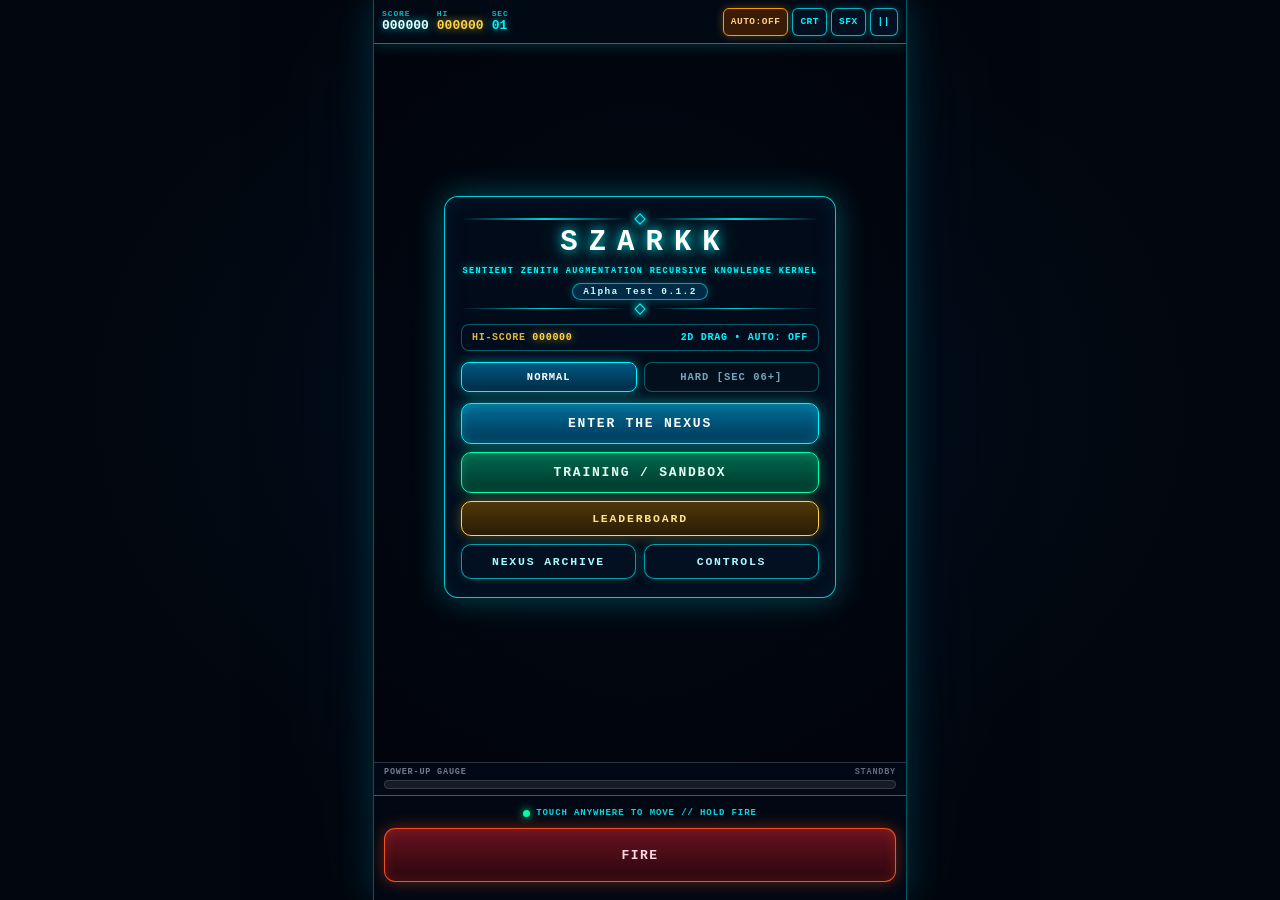
==== index.html @ 548691aa "Initial copy of SZARKK main @244cc5281622aae13297cd87d2f00313f4f49910 for testing" ====
<!DOCTYPE html>
<html lang="en">
<head>
  <meta charset="UTF-8">
  <meta name="viewport" content="width=device-width, initial-scale=1.0, maximum-scale=1.0, user-scalable=no, viewport-fit=cover">
  <title>SZARKK — Alpha Test 0.1.2</title>
  <link rel="stylesheet" href="css/style.css?v=0.1.2i">
  <script type="importmap">
    {
      "imports": {
        "./js/audio.js": "./js/audio.js?v=0.1.2i",
        "./js/config.js": "./js/config.js?v=0.1.2i",
        "./js/enemies.js": "./js/enemies.js?v=0.1.2i",
        "./js/enforcers.js": "./js/enforcers.js?v=0.1.2i",
        "./js/leaderboard.js": "./js/leaderboard.js?v=0.1.2i",
        "./js/main.js": "./js/main.js?v=0.1.2i",
        "./js/player.js": "./js/player.js?v=0.1.2i",
        "./js/powerups.js": "./js/powerups.js?v=0.1.2i",
        "./js/projectiles.js": "./js/projectiles.js?v=0.1.2i",
        "./js/renderer.js": "./js/renderer.js?v=0.1.2i",
        "./js/sandbox.js": "./js/sandbox.js?v=0.1.2i",
        "./js/special_enemies.js": "./js/special_enemies.js?v=0.1.2i",
        "./js/sprites.js": "./js/sprites.js?v=0.1.2i",
        "./js/ui.js": "./js/ui.js?v=0.1.2i",
        "./js/utils.js": "./js/utils.js?v=0.1.2i"
      }
    }
  </script>
</head>
<body>
  <div id="app-shell">
    <!-- =====================================================================
         TOP NEON HUD BAR
         ===================================================================== -->
    <header id="hud-bar" aria-label="Game Telemetry">
      <div class="hud-left">
        <div class="hud-stat">
          <span class="hud-label">SCORE</span>
          <span class="hud-value" id="hud-score">000000</span>
        </div>
        <div class="hud-stat">
          <span class="hud-label">HI</span>
          <span class="hud-value gold" id="hud-high">000000</span>
        </div>
        <div class="hud-stat">
          <span class="hud-label">SEC</span>
          <span class="hud-value sec" id="hud-sector">01</span>
        </div>
        <div id="hud-lives" aria-label="Lives Remaining"></div>
      </div>

      <div class="hud-right">
        <button type="button" id="btn-auto" class="hud-pill auto-off" title="Toggle Auto-Fire (F)">AUTO:OFF</button>
        <button type="button" id="btn-crt" class="hud-pill" title="Toggle CRT Scanlines">CRT</button>
        <button type="button" id="btn-sfx" class="hud-pill" title="Toggle Sound (M)">SFX</button>
        <button type="button" id="btn-pause" class="hud-pill" title="Pause Game (P)">||</button>
      </div>
    </header>

    <!-- =====================================================================
         MAIN 3D NEXUS PLAYFIELD STAGE + OVERLAYS
         ===================================================================== -->
    <main id="stage-container">
      <canvas id="game-canvas" aria-label="SZARKK Playfield"></canvas>
      <div id="crt-overlay"></div>

      <!-- LIVE NON-BLOCKING DEBUFF COUNTDOWN BARS -->
      <div id="status-bar" aria-live="polite">
        <div id="pill-slow" class="status-pill slow hidden">
          <div class="status-row">
            <span>STASIS SLOW</span>
            <span id="pill-slow-time">4.0s</span>
          </div>
          <div class="status-track"><div id="pill-slow-fill" class="status-fill"></div></div>
        </div>
        <div id="pill-dmg" class="status-pill dmg hidden">
          <div class="status-row">
            <span>DMG -20%</span>
            <span id="pill-dmg-time">4.0s</span>
          </div>
          <div class="status-track"><div id="pill-dmg-fill" class="status-fill"></div></div>
        </div>
        <div id="pill-field" class="status-pill slow hidden">
          <div class="status-row">
            <span id="pill-field-label">CYAN FIELD</span>
            <span id="pill-field-time">4.0s</span>
          </div>
          <div class="status-track"><div id="pill-field-fill" class="status-fill"></div></div>
        </div>
        <div id="pill-shock" class="status-pill shock hidden">
          <div class="status-row">
            <span id="pill-shock-label">FIRE JAMMED</span>
            <span id="pill-shock-time">2.0s</span>
          </div>
          <div class="status-track"><div id="pill-shock-fill" class="status-fill"></div></div>
        </div>
      </div>

      <!-- SANDBOX ARENA QUICK STRIP, BOTTOM DEPLOY BAR & COLLAPSIBLE CONTROL DRAWER -->
      <div id="sandbox-strip" class="sandbox-strip hidden" aria-label="Sandbox Quick Controls">
        <button type="button" id="sbx-btn-exit" class="sbx-pill is-exit" title="Exit Training Arena to Main Menu">EXIT</button>
        <div class="sbx-strip-group">
          <button type="button" id="sbx-btn-tools" class="sbx-pill sbx-tools-btn">TOOLS &#9660;</button>
          <button type="button" id="sbx-btn-ai" class="sbx-pill is-attack" title="Toggle Enemies Idle vs Attack">AI:ATK</button>
          <button type="button" id="sbx-btn-anim" class="sbx-pill" title="Pause / Resume Enemy Idle Animation">ANIM:ON</button>
          <button type="button" id="sbx-btn-dual" class="sbx-pill" title="Toggle Dual-Fighter">DUAL:OFF</button>
          <button type="button" id="sbx-btn-clear" class="sbx-pill is-clear" title="Clear Arena">CLEAR</button>
        </div>
      </div>

      <div id="sandbox-pwr-corner" class="sandbox-pwr-corner hidden" aria-label="Quick Power-Up &amp; Ruler Controls">
        <div id="sbx-pwr-tray" class="sbx-pwr-tray hidden">
          <button type="button" id="sbx-pwr-all" class="sbx-pwr-item is-all">ALL 5</button>
          <div id="sbx-pwr-tray-list" class="sbx-pwr-tray-list"></div>
        </div>
        <button type="button" id="sbx-btn-pwr-tray" class="sbx-corner-btn is-tray" title="Expand Power-Up Selector">PWR &#9650;</button>
        <button type="button" id="sbx-btn-ruler" class="sbx-corner-btn is-ruler" title="Toggle Ship Chain Lightning Ruler">RULER</button>
        <button type="button" id="sbx-btn-quick-clear-pwr" class="sbx-corner-btn is-clr" title="Clear Active Power-Ups">CLR PWR</button>
      </div>

      <div id="sandbox-deploy-bar" class="sandbox-deploy-bar hidden" aria-label="Deploy &amp; Drag Controls">
        <span id="sbx-deploy-entity-tag" class="sbx-deploy-tag">DRONE</span>
        <div class="sbx-deploy-btns">
          <button type="button" id="sbx-mode-deploy" class="sbx-dep-btn is-deploy selected">DEPLOY</button>
          <button type="button" id="sbx-mode-drag" class="sbx-dep-btn is-drag">DRAG</button>
          <button type="button" id="sbx-mode-stop" class="sbx-dep-btn is-stop">STOP</button>
        </div>
      </div>

      <section id="sandbox-drawer" class="sandbox-drawer hidden" aria-label="Sandbox Arena Controls">
        <div class="sbx-drawer-shell">
          <div class="sbx-drawer-head">
            <div class="archive-title-wrap">
              <span class="archive-kicker">// INFINITE LIVES &bull; LIVE TESTING //</span>
              <h2 class="archive-heading sbx-heading">SANDBOX ARENA</h2>
            </div>
            <button type="button" id="sbx-btn-close-drawer" class="archive-back-btn">&#9664; BACK</button>
          </div>

          <div class="sbx-scroll">
            <!-- 1. FORMATION BUILDER -->
            <div class="sbx-section">
              <div class="sbx-sec-title">FORMATION &amp; RHYTHM BUILDER</div>
              <div class="sbx-form-grid">
                <label class="sbx-field">
                  <span>FORMATION</span>
                  <select id="sbx-sel-formation" class="sbx-select"></select>
                </label>
                <label class="sbx-field">
                  <span>ENTRY PATH</span>
                  <select id="sbx-sel-entry" class="sbx-select"></select>
                </label>
                <label class="sbx-field">
                  <span>SWAY RHYTHM</span>
                  <select id="sbx-sel-sway" class="sbx-select"></select>
                </label>
                <label class="sbx-field">
                  <span>FLEET TIER</span>
                  <select id="sbx-sel-tier" class="sbx-select"></select>
                </label>
              </div>
              <div class="btn-pair">
                <button type="button" id="sbx-btn-spawn-entry" class="sbx-action-btn primary">SPAWN W/ ENTRY</button>
                <button type="button" id="sbx-btn-set-instant" class="sbx-action-btn emerald">SET INSTANT</button>
              </div>
            </div>

            <!-- 2. TOUCH / CLICK DEPLOY ENEMIES -->
            <div class="sbx-section">
              <div class="sbx-sec-head">
                <span class="sbx-sec-title">TOUCH / CLICK DEPLOY ENEMIES</span>
                <span class="sbx-sec-hint">PICK &rarr; TAP ARENA</span>
              </div>
              <div id="sbx-enemy-grid" class="sbx-chip-grid"></div>
            </div>

            <!-- 3. CAPSULES (TOUCH DEPLOY OR FLOAT IN) -->
            <div class="sbx-section">
              <div class="sbx-sec-head">
                <span class="sbx-sec-title">POWER-UP CAPSULES</span>
                <div class="sbx-mini-seg">
                  <button type="button" id="sbx-cap-mode-touch" class="sbx-seg-btn selected">TAP DEPLOY</button>
                  <button type="button" id="sbx-cap-mode-float" class="sbx-seg-btn">FLOAT IN</button>
                </div>
              </div>
              <div id="sbx-capsule-grid" class="sbx-chip-grid caps-grid"></div>
            </div>

            <!-- 4. ARENA DISPLAY, AI & AUREX LOADOUT -->
            <div class="sbx-section">
              <div class="sbx-sec-head">
                <span class="sbx-sec-title">ARENA TOOLS &amp; AUREX LOADOUT</span>
                <span class="sbx-inf-pill">&infin; INFINITE LIVES</span>
              </div>
              <div class="btn-pair">
                <button type="button" id="sbx-drawer-ai" class="sbx-action-btn danger">ENEMIES: ATTACK</button>
                <button type="button" id="sbx-drawer-anim" class="sbx-action-btn secondary">IDLE ANIM: ON</button>
              </div>
              <div class="btn-pair">
                <button type="button" id="sbx-btn-toggle-bg" class="sbx-action-btn primary">ENDFRAME BG: ON</button>
                <button type="button" id="sbx-btn-toggle-grid" class="sbx-action-btn secondary">MEASURE GRID: OFF</button>
              </div>
              <div class="btn-pair">
                <button type="button" id="sbx-drawer-dual" class="sbx-action-btn secondary">DUAL FIGHTER: OFF</button>
                <button type="button" id="sbx-btn-start-drag" class="sbx-action-btn secondary">DRAG ENTITIES</button>
              </div>
              <div class="btn-pair">
                <button type="button" id="sbx-btn-hard-mode" class="sbx-action-btn secondary">HARD MODE: OFF</button>
                <button type="button" id="sbx-btn-clear-pwr" class="sbx-action-btn secondary">CLEAR POWER-UPS</button>
              </div>
            </div>

            <!-- 5. FIELD BUFFS / DEBUFFS (EXTENSIBLE SECTION) -->
            <div class="sbx-section sbx-field-box">
              <div class="sbx-sec-head">
                <span class="sbx-sec-title">FIELD BUFFS / DEBUFFS</span>
                <div class="sbx-mini-seg">
                  <button type="button" id="sbx-field-mode-inf" class="sbx-seg-btn selected">INDEFINITE</button>
                  <button type="button" id="sbx-field-mode-timed" class="sbx-seg-btn">TIMED (4s)</button>
                </div>
              </div>
              <div id="sbx-field-grid" class="sbx-chip-grid"></div>
            </div>

            <!-- 6. TRAINING ROUNDS -->
            <div class="sbx-section sbx-training-box">
              <div class="sbx-sec-head">
                <span class="sbx-sec-title">TRAINING ROUNDS (REAL SECTOR SIM)</span>
                <div class="sbx-mini-seg">
                  <button type="button" id="sbx-train-normal" class="sbx-seg-btn selected">NORMAL</button>
                  <button type="button" id="sbx-train-hard" class="sbx-seg-btn hard-opt">HARD</button>
                </div>
              </div>
              <div class="sbx-train-row">
                <select id="sbx-sel-train-sec" class="sbx-select"></select>
                <button type="button" id="sbx-btn-start-training" class="sbx-action-btn gold">START TRAINING ROUND</button>
              </div>
              <button type="button" id="sbx-btn-stop-training" class="sbx-action-btn danger hidden">STOP TRAINING ROUND</button>
            </div>
          </div>
        </div>
      </section>

      <!-- ===================================================================
           DE-CLUTTERED MAIN MENU OVERLAY
           =================================================================== -->
      <section id="overlay-start" class="overlay">
        <div class="nexus-card">
          <div class="title-lockup">
            <div class="wire-accent">
              <span class="wire-line"></span>
              <span class="wire-diamond"></span>
              <span class="wire-line"></span>
            </div>
            <h1 class="nexus-title szarkk-title">SZARKK</h1>
            <div class="nexus-subtitle szarkk-acronym">SENTIENT ZENITH AUGMENTATION RECURSIVE KNOWLEDGE KERNEL</div>
            <div class="version-badge" id="menu-version">Alpha Test 0.1.2</div>
            <div class="wire-accent">
              <span class="wire-line"></span>
              <span class="wire-diamond"></span>
              <span class="wire-line"></span>
            </div>
          </div>

          <div class="menu-meta-row">
            <div class="hi-badge">HI-SCORE <span id="start-high-val">000000</span></div>
            <div class="ctrl-chip" id="menu-ctrl-chip">2D DRAG &bull; AUTO: OFF</div>
          </div>

          <div class="mode-toggle-row" role="radiogroup" aria-label="Difficulty Mode">
            <button type="button" id="btn-mode-normal" class="mode-btn selected">NORMAL</button>
            <button type="button" id="btn-mode-hard" class="mode-btn hard-opt">HARD [SEC 06+]</button>
          </div>

          <div class="menu-actions">
            <button type="button" id="btn-start" class="nexus-cta">ENTER THE NEXUS</button>
            <button type="button" id="btn-open-sandbox" class="nexus-cta emerald-btn">TRAINING / SANDBOX</button>
            <button type="button" id="btn-open-leaderboard" class="nexus-cta gold-btn">LEADERBOARD</button>
            <div class="btn-pair">
              <button type="button" id="btn-open-archive" class="nexus-cta secondary">NEXUS ARCHIVE</button>
              <button type="button" id="btn-open-controls" class="nexus-cta secondary">CONTROLS</button>
            </div>
          </div>
        </div>
      </section>

      <!-- ===================================================================
           CONTROLS & DISPLAY MODAL (ACCESSIBLE FROM MENU & PAUSE)
           =================================================================== -->
      <section id="overlay-controls" class="overlay modal-top hidden">
        <div class="nexus-card">
          <div class="nexus-subtitle" style="letter-spacing:2px;">// INPUT MATRIX //</div>
          <h2 class="nexus-title" style="font-size:21px; letter-spacing:2px;">CONTROLS &amp; DISPLAY</h2>

          <div class="ctrl-box">
            <div class="ctrl-box-top">
              <span class="ctrl-box-label">WEAPON FIRE MODE</span>
              <button type="button" id="btn-ctrl-auto" class="auto-toggle-btn off">AUTO-FIRE: OFF</button>
            </div>
            <div id="ctrl-modal-hint" class="ctrl-hint-line">Conserve power-ups freely when Auto-Fire is OFF, or toggle ON for continuous fire.</div>
          </div>

          <div class="btn-pair">
            <button type="button" id="btn-ctrl-crt" class="nexus-cta secondary">CRT: ON</button>
            <button type="button" id="btn-ctrl-sfx" class="nexus-cta secondary">SFX: ON</button>
          </div>

          <div class="guide-list">
            <div><strong>2D DODGE ZONE:</strong> Move freely anywhere across the bottom 2/5ths of the arena to weave through enemy fire.</div>
            <div><strong>TOUCH CONTROLS:</strong> Touch and drag <strong>anywhere below the dotted line</strong> (no need to touch the ship) while holding/tapping <strong>FIRE</strong> with your other thumb.</div>
            <div><strong>DESKTOP KEYS:</strong> <strong>WASD</strong> or <strong>Arrow Keys</strong> Move (2D) &bull; <strong>Space / Z / Click</strong> Fire &bull; <strong>F</strong> Auto-Fire &bull; <strong>P / Esc</strong> Pause &bull; <strong>M</strong> Mute.</div>
          </div>

          <button type="button" id="btn-ctrl-back" class="nexus-cta">&#9664; BACK</button>
        </div>
      </section>

      <!-- ===================================================================
           NEXUS ARCHIVE (SHIP, ENEMY & POWER-UP GLOSSARY MODAL)
           =================================================================== -->
      <section id="overlay-archive" class="overlay modal-top hidden">
        <div class="archive-shell">
          <div class="archive-header">
            <div class="archive-title-wrap">
              <span class="archive-kicker">// TACTICAL DATABASE //</span>
              <h2 class="archive-heading">NEXUS ARCHIVE</h2>
            </div>
            <button type="button" id="btn-archive-back" class="archive-back-btn">&#9664; BACK</button>
          </div>
          <div id="archive-scroll" class="archive-scroll"></div>
        </div>
      </section>

      <!-- ===================================================================
           ARCADE LEADERBOARD MODAL (WITH DOUBLE-CONFIRMATION CLEAR)
           =================================================================== -->
      <section id="overlay-leaderboard" class="overlay modal-top hidden">
        <div class="archive-shell">
          <div class="archive-header">
            <div class="archive-title-wrap">
              <span class="archive-kicker">// HALL OF CHAMPIONS //</span>
              <h2 class="archive-heading lb-heading">LEADERBOARD</h2>
            </div>
            <button type="button" id="btn-lb-back" class="archive-back-btn">&#9664; BACK</button>
          </div>

          <div class="lb-tabs" role="tablist" aria-label="Leaderboard Mode">
            <button type="button" id="btn-lb-tab-normal" class="lb-tab-btn selected">NORMAL</button>
            <button type="button" id="btn-lb-tab-hard" class="lb-tab-btn hard-tab">HARD [SEC 06+]</button>
          </div>

          <div class="lb-table-head">
            <span>RANK</span>
            <span>CALLSIGN</span>
            <span class="lb-right">SCORE</span>
            <span class="lb-right">SEC</span>
            <span class="lb-right">ACC</span>
          </div>
          <div id="leaderboard-list" class="lb-scroll"></div>

          <!-- 2-Step Double Confirmation Clear UI -->
          <div id="lb-clear-wrap" class="lb-clear-wrap">
            <div id="lb-clear-step0">
              <button type="button" id="btn-lb-clear-init" class="nexus-cta danger lb-clear-btn">CLEAR LEADERBOARD</button>
            </div>

            <div id="lb-clear-step1" class="lb-confirm-box hidden">
              <div class="lb-confirm-msg">STEP 1/2 — ERASE ALL SAVED LEADERBOARD RECORDS?</div>
              <div class="btn-pair">
                <button type="button" id="btn-lb-clear-cancel1" class="nexus-cta secondary">CANCEL</button>
                <button type="button" id="btn-lb-clear-step1" class="nexus-cta amber">YES, CONTINUE</button>
              </div>
            </div>

            <div id="lb-clear-step2" class="lb-confirm-box final hidden">
              <div class="lb-confirm-msg">STEP 2/2 — FINAL CONFIRMATION: PERMANENTLY WIPE ALL SCORES &amp; HI-SCORE?</div>
              <div class="btn-pair">
                <button type="button" id="btn-lb-clear-cancel2" class="nexus-cta secondary">CANCEL</button>
                <button type="button" id="btn-lb-clear-confirm" class="nexus-cta danger">WIPE ALL RECORDS</button>
              </div>
            </div>
          </div>
        </div>
      </section>

      <!-- ===================================================================
           PAUSE MENU OVERLAY
           =================================================================== -->
      <section id="overlay-pause" class="overlay hidden">
        <div class="nexus-card">
          <div class="nexus-subtitle">// NEXUS SUSPENDED //</div>
          <h2 class="nexus-title" style="font-size:23px;">SYSTEM PAUSED</h2>
          <div class="version-badge" id="pause-version">Alpha Test 0.1.2</div>

          <button type="button" id="btn-resume" class="nexus-cta">RESUME</button>

          <div class="btn-pair">
            <button type="button" id="btn-pause-archive" class="nexus-cta secondary">NEXUS ARCHIVE</button>
            <button type="button" id="btn-pause-controls" class="nexus-cta secondary">CONTROLS</button>
          </div>

          <button type="button" id="btn-pause-leaderboard" class="nexus-cta gold-btn">LEADERBOARD</button>

          <div class="btn-pair">
            <button type="button" id="btn-restart" class="nexus-cta amber">RESTART</button>
            <button type="button" id="btn-pause-menu" class="nexus-cta danger">MAIN MENU</button>
          </div>
        </div>
      </section>

      <!-- ===================================================================
           GAME OVER / ARCADE LEADERBOARD SAVE OVERLAY
           =================================================================== -->
      <section id="overlay-gameover" class="overlay hidden">
        <div class="nexus-card">
          <div class="nexus-subtitle" style="color:#ff6e88;">// NEXUS NODE DELETED //</div>
          <h2 class="nexus-title" style="font-size:23px;">GAME OVER</h2>
          <div id="go-mode-badge" class="go-mode-badge hidden">HARD MODE // SEC 06+</div>
          <div id="go-record-badge" class="record-banner hidden">NEW SYSTEM HIGH SCORE</div>

          <div class="report-grid">
            <div class="report-cell">
              <span class="report-label">FINAL SCORE</span>
              <span class="report-val" id="go-score">000000</span>
            </div>
            <div class="report-cell">
              <span class="report-label">HIGH SCORE</span>
              <span class="report-val gold" id="go-high">000000</span>
            </div>
            <div class="report-cell">
              <span class="report-label">SECTOR REACHED</span>
              <span class="report-val" id="go-sector">01</span>
            </div>
            <div class="report-cell">
              <span class="report-label">ACCURACY</span>
              <span class="report-val" id="go-acc">0.0%</span>
            </div>
            <div class="report-cell">
              <span class="report-label">SHOTS FIRED</span>
              <span class="report-val" id="go-shots">0</span>
            </div>
            <div class="report-cell">
              <span class="report-label">DIRECT HITS</span>
              <span class="report-val" id="go-hits">0</span>
            </div>
            <div class="report-cell wide">
              <span class="report-label">DUAL-FIGHTER RESCUES</span>
              <span class="report-val emerald" id="go-rescues">0</span>
            </div>
          </div>

          <!-- Arcade Score Save Box -->
          <div id="go-save-panel" class="go-save-panel">
            <label class="go-save-label" for="go-callsign-input">RECORD CALLSIGN TO LEADERBOARD</label>
            <div class="go-save-row">
              <input type="text" id="go-callsign-input" class="arcade-input" maxlength="8" autocomplete="off" spellcheck="false" placeholder="CALLSIGN" aria-label="Arcade Callsign">
              <button type="button" id="btn-save-score" class="nexus-cta gold-btn go-save-btn">SAVE</button>
            </div>
          </div>
          <div id="go-save-status" class="go-save-status hidden"></div>

          <button type="button" id="btn-replay" class="nexus-cta">PLAY AGAIN</button>
          <div class="btn-pair">
            <button type="button" id="btn-go-leaderboard" class="nexus-cta gold-btn">LEADERBOARD</button>
            <button type="button" id="btn-go-menu" class="nexus-cta secondary">MAIN MENU</button>
          </div>
        </div>
      </section>
    </main>

    <!-- =====================================================================
         RESERVED BOTTOM HORIZONTAL POWER-UP ENERGY GAUGE (AUTO-DIVIDES WHEN STACKED)
         ===================================================================== -->
    <section id="powerup-gauge-bar" class="pwr-empty" aria-label="Power-Up Energy Gauge" aria-live="polite">
      <div class="pwr-slot pwr-empty">
        <div class="pwr-gauge-meta">
          <span class="pwr-gauge-name">POWER-UP GAUGE</span>
          <span class="pwr-gauge-val">STANDBY</span>
        </div>
        <div class="pwr-gauge-track">
          <div class="pwr-gauge-fill" style="width:0%"></div>
          <div class="pwr-gauge-ticks" aria-hidden="true"></div>
        </div>
      </div>
    </section>

    <!-- =====================================================================
         BOTTOM ARCADE FIRE DOCK (MOBILE) / COMPACT KEYBAR (DESKTOP)
         ===================================================================== -->
    <nav id="touch-dock" aria-label="Arcade Controls">
      <div id="desktop-bar" class="desktop-bar hidden">
        <div class="desktop-keys">
          <span><strong>WASD / ARROWS</strong> 2D MOVE</span>
          <span class="dk-sep">&bull;</span>
          <span><strong>SPACE / Z / CLICK</strong> FIRE</span>
          <span class="dk-sep">&bull;</span>
          <span><strong>F</strong> AUTO</span>
          <span class="dk-sep">&bull;</span>
          <span><strong>P</strong> PAUSE</span>
        </div>
        <button type="button" id="btn-show-touch" class="dock-mini-btn" title="Show Touch Fire Dock">TOUCH UI</button>
      </div>

      <div class="dock-inner">
        <div class="dock-status-bar">
          <div class="dock-status">
            <span id="dock-dot" class="status-dot"></span>
            <span id="dock-status-text">TOUCH ANYWHERE TO MOVE // HOLD FIRE</span>
          </div>
          <button type="button" id="btn-hide-touch" class="dock-mini-btn hidden" title="Switch to Compact Desktop Keybar">PC MODE</button>
        </div>

        <button type="button" id="touch-fire" class="arcade-btn fire-btn solo-fire-btn" aria-label="Hold to Fire">
          <span>FIRE</span>
        </button>
      </div>
    </nav>
  </div>

  <script type="module" src="js/main.js?v=0.1.2i"></script>
</body>
</html>
---- css/style.css ----
/* =========================================================================
   SZARKK — SELF-CONTAINED NEXUS NEON ARCADE STYLESHEET
   Zero external CDN dependencies. Explicit neon styling on every control.
   ========================================================================= */
:root {
  --bg-void: #02060d;
  --bg-panel: rgba(4, 16, 28, 0.9);
  --cyan: #00f6ff;
  --blue: #2277ff;
  --emerald: #00ffaa;
  --amber: #ff9900;
  --gold: #ffd447;
  --v1-orange: #ff5a1f;
  --null-red: #ff1e42;
  --purple: #c44dff;
  --white-core: #ecffff;
  --font-arcade: 'Orbitron', 'Courier New', ui-monospace, 'Consolas', 'Menlo', monospace;
}

*, *::before, *::after {
  box-sizing: border-box;
  margin: 0;
  padding: 0;
  -webkit-tap-highlight-color: transparent;
  user-select: none;
  -webkit-user-select: none;
  -webkit-touch-callout: none;
}

html, body {
  width: 100vw;
  height: 100%;
  height: 100dvh;
  max-height: 100vh;
  overflow: hidden;
  background-color: var(--bg-void);
  color: var(--white-core);
  font-family: var(--font-arcade);
  overscroll-behavior: none;
  touch-action: none;
}

body {
  display: flex;
  align-items: center;
  justify-content: center;
  background:
    radial-gradient(ellipse at 50% 45%, rgba(0, 48, 86, 0.24) 0%, rgba(2, 6, 13, 0.96) 68%),
    var(--bg-void);
}

/* MANDATORY EXPLICIT BUTTON RESET — ZERO WHITE/GREY DEFAULT BROWSER CHROME */
button {
  -webkit-appearance: none;
  appearance: none;
  background: rgba(4, 16, 28, 0.92);
  color: #00f6ff;
  border: 1.5px solid #00f6ff;
  border-radius: 8px;
  font-family: inherit;
  font-weight: 700;
  letter-spacing: 0.9px;
  box-shadow: 0 0 10px rgba(0, 246, 255, 0.34);
  cursor: pointer;
  outline: none;
  display: inline-flex;
  align-items: center;
  justify-content: center;
  text-transform: uppercase;
  transition: background 0.1s ease, border-color 0.1s ease, box-shadow 0.1s ease, transform 0.06s ease, color 0.1s ease;
}

button:active {
  transform: scale(0.96);
}

.hidden {
  display: none !important;
}

/* =========================================================================
   FULL-VIEWPORT ARCADE SHELL
   ========================================================================= */
#app-shell {
  width: 100%;
  height: 100%;
  height: 100dvh;
  max-height: 100vh;
  display: flex;
  flex-direction: column;
  background: var(--bg-void);
  position: relative;
  overflow: hidden;
  touch-action: none;
}

@media (min-width: 560px) {
  #app-shell {
    width: min(100vw, clamp(390px, calc((100dvh - 188px) * 0.75), 840px));
    border-left: 1.5px solid rgba(0, 246, 255, 0.34);
    border-right: 1.5px solid rgba(0, 246, 255, 0.34);
    box-shadow:
      0 0 36px rgba(0, 246, 255, 0.16),
      0 0 90px rgba(0, 12, 30, 0.9);
  }

  body.desktop-mode #app-shell {
    width: min(100vw, clamp(420px, calc((100dvh - 114px) * 0.75), 880px));
  }
}

/* =========================================================================
   TOP HUD BAR — COMPACT SINGLE ROW (FITS 360px PHONES CLEANLY)
   ========================================================================= */
#hud-bar {
  flex: 0 0 auto;
  width: 100%;
  display: flex;
  align-items: center;
  justify-content: space-between;
  gap: 6px;
  padding: max(6px, env(safe-area-inset-top)) 8px 6px 8px;
  background: rgba(2, 10, 22, 0.95);
  border-bottom: 1.5px solid rgba(0, 246, 255, 0.5);
  box-shadow: 0 2px 14px rgba(0, 246, 255, 0.18);
  z-index: 30;
  min-height: 44px;
}

.hud-left {
  display: flex;
  align-items: center;
  gap: 8px;
  min-width: 0;
  flex: 1 1 auto;
}

.hud-stat {
  display: flex;
  flex-direction: column;
  line-height: 1.05;
  min-width: 0;
}

.hud-label {
  font-size: 8px;
  letter-spacing: 0.9px;
  color: rgba(0, 246, 255, 0.74);
  font-weight: 700;
}

.hud-value {
  font-size: 13px;
  font-weight: 700;
  color: var(--white-core);
  text-shadow: 0 0 8px rgba(0, 246, 255, 0.75);
  white-space: nowrap;
}

.hud-value.gold {
  color: var(--gold);
  text-shadow: 0 0 8px rgba(255, 212, 71, 0.68);
}

.hud-value.sec {
  color: var(--cyan);
}

.hud-value.sec.is-hard {
  color: var(--null-red);
  text-shadow: 0 0 10px rgba(255, 30, 66, 0.85);
}

#hud-lives {
  display: flex;
  align-items: center;
  gap: 3px;
  padding-left: 2px;
  flex-shrink: 0;
}

.life-ship-svg {
  width: 12px;
  height: 14px;
  filter: drop-shadow(0 0 4px rgba(255, 255, 255, 0.85));
}

.hud-right {
  display: flex;
  align-items: center;
  gap: 4px;
  flex-shrink: 0;
}

.hud-pill {
  padding: 5px 7px;
  min-height: 28px;
  font-size: 9.5px;
  border-radius: 6px;
  letter-spacing: 0.5px;
  white-space: nowrap;
  background: rgba(4, 18, 36, 0.94);
  color: var(--cyan);
  border-color: rgba(0, 246, 255, 0.72);
  box-shadow: 0 0 7px rgba(0, 246, 255, 0.25);
}

.hud-pill.ctrl-pill {
  background: rgba(0, 56, 88, 0.9);
  color: #e6ffff;
  border-color: #00f6ff;
  box-shadow: 0 0 10px rgba(0, 246, 255, 0.42);
}

.hud-pill.auto-on {
  background: rgba(0, 74, 58, 0.94);
  color: #b4ffe8;
  border-color: #00ffaa;
  box-shadow: 0 0 10px rgba(0, 255, 170, 0.48);
}

.hud-pill.auto-off {
  background: rgba(62, 28, 6, 0.94);
  color: #ffd088;
  border-color: #ff9900;
  box-shadow: 0 0 8px rgba(255, 153, 0, 0.35);
}

.hud-pill.is-off {
  background: rgba(12, 18, 28, 0.9);
  color: rgba(130, 185, 200, 0.62);
  border-color: rgba(0, 246, 255, 0.28);
  box-shadow: none;
}

/* =========================================================================
   PLAYFIELD STAGE — GUARANTEED FULL FLEX CANVAS CONTAINER
   ========================================================================= */
#stage-container {
  flex: 1 1 auto;
  min-height: 0;
  width: 100%;
  position: relative;
  display: flex;
  align-items: center;
  justify-content: center;
  overflow: hidden;
  background: var(--bg-void);
  touch-action: none;
}

#game-canvas {
  display: block;
  max-width: 100%;
  max-height: 100%;
  touch-action: none;
  cursor: default;
}

/* Optional Toggleable CRT Scanline + Vignette Filter */
#crt-overlay {
  position: absolute;
  inset: 0;
  pointer-events: none;
  z-index: 6;
  background:
    repeating-linear-gradient(
      0deg,
      rgba(0, 0, 0, 0.22) 0px,
      rgba(0, 0, 0, 0.22) 1px,
      transparent 1px,
      transparent 3px
    ),
    radial-gradient(ellipse at center, transparent 58%, rgba(0, 4, 14, 0.56) 100%);
  opacity: 0.7;
  transition: opacity 0.2s ease;
}

#crt-overlay.crt-off {
  opacity: 0;
}

/* Live Non-Blocking Status Strip (Active Power-Ups & Debuffs) */
#status-bar {
  position: absolute;
  top: 8px;
  left: 8px;
  right: 8px;
  z-index: 9;
  display: flex;
  align-items: center;
  justify-content: center;
  gap: 7px;
  pointer-events: none;
  flex-wrap: wrap;
}

.status-pill {
  display: flex;
  flex-direction: column;
  gap: 3px;
  min-width: 132px;
  padding: 5px 9px;
  border-radius: 7px;
  background: rgba(2, 10, 22, 0.92);
  font-size: 9.5px;
  font-weight: 700;
  letter-spacing: 0.8px;
  pointer-events: none;
}

.status-pill.slow {
  border: 1.5px solid var(--cyan);
  color: #c8ffff;
  box-shadow: 0 0 12px rgba(0, 246, 255, 0.5);
}

.status-pill.dmg {
  border: 1.5px solid var(--null-red);
  color: #ffb8c4;
  box-shadow: 0 0 12px rgba(255, 30, 66, 0.55);
}

.status-pill.shock {
  border: 1.5px solid #ffe640;
  color: #fff6c0;
  box-shadow: 0 0 12px rgba(255, 230, 64, 0.55);
}

.status-pill.pwr-cyan {
  border: 1.5px solid #00f6ff;
  background: rgba(0, 32, 52, 0.94);
  color: #e6ffff;
  box-shadow: 0 0 14px rgba(0, 246, 255, 0.65);
}

.status-pill.pwr-red {
  border: 1.5px solid #ff2442;
  background: rgba(44, 6, 16, 0.94);
  color: #ffd6de;
  box-shadow: 0 0 14px rgba(255, 36, 66, 0.65);
}

.status-pill.pwr-purple {
  border: 1.5px solid #c44dff;
  background: rgba(34, 8, 56, 0.94);
  color: #f0d4ff;
  box-shadow: 0 0 14px rgba(196, 77, 255, 0.7);
}

.status-row {
  display: flex;
  align-items: center;
  justify-content: space-between;
  gap: 8px;
}

.status-track {
  width: 100%;
  height: 4px;
  border-radius: 4px;
  background: rgba(255, 255, 255, 0.14);
  overflow: hidden;
}

.status-fill {
  height: 100%;
  width: 100%;
  border-radius: 4px;
}

.status-pill.slow .status-fill,
.status-pill.pwr-cyan .status-fill {
  background: linear-gradient(90deg, #0090ff, #00f6ff);
  box-shadow: 0 0 6px #00f6ff;
}

.status-pill.dmg .status-fill,
.status-pill.pwr-red .status-fill {
  background: linear-gradient(90deg, #ff5500, #ff1e42);
  box-shadow: 0 0 6px #ff1e42;
}

.status-pill.pwr-purple .status-fill {
  background: linear-gradient(90deg, #7e22ff, #d575ff);
  box-shadow: 0 0 6px #c44dff;
}

/* =========================================================================
   NEON GLASS OVERLAYS, MAIN MENU, CONTROLS & PAUSE CARDS
   ========================================================================= */
.overlay {
  position: absolute;
  inset: 0;
  z-index: 15;
  display: flex;
  align-items: center;
  justify-content: center;
  padding: 14px 12px 26px;
  background: radial-gradient(circle at center, rgba(2, 10, 26, 0.56), rgba(1, 4, 12, 0.86));
  overflow-y: auto;
}

.overlay.modal-top {
  z-index: 25;
}

.nexus-card {
  width: 100%;
  max-width: 392px;
  padding: 18px 16px;
  border-radius: 14px;
  background: rgba(3, 12, 26, 0.94);
  border: 1.5px solid rgba(0, 246, 255, 0.82);
  box-shadow:
    0 0 32px rgba(0, 246, 255, 0.3),
    inset 0 0 22px rgba(0, 120, 185, 0.16);
  display: flex;
  flex-direction: column;
  align-items: center;
  gap: 11px;
  text-align: center;
  backdrop-filter: blur(6px);
}

.title-lockup {
  width: 100%;
  display: flex;
  flex-direction: column;
  align-items: center;
  gap: 5px;
}

.wire-accent {
  width: 100%;
  display: flex;
  align-items: center;
  justify-content: center;
  gap: 8px;
}

.wire-line {
  flex: 1 1 auto;
  height: 1.5px;
  background: linear-gradient(90deg, transparent, rgba(0, 246, 255, 0.85), transparent);
}

.wire-diamond {
  width: 8px;
  height: 8px;
  transform: rotate(45deg);
  border: 1.5px solid var(--cyan);
  background: rgba(0, 246, 255, 0.28);
  box-shadow: 0 0 8px var(--cyan);
}

.nexus-title {
  font-size: 29px;
  font-weight: 900;
  letter-spacing: 3px;
  line-height: 1.05;
  color: #ffffff;
  text-shadow: 0 0 12px var(--cyan), 0 0 26px rgba(0, 246, 255, 0.52);
}

.nexus-subtitle {
  font-size: 12px;
  font-weight: 700;
  letter-spacing: 3px;
  color: var(--cyan);
  text-shadow: 0 0 8px rgba(0, 246, 255, 0.72);
}

.nexus-title.szarkk-title {
  letter-spacing: 11px;
  padding-left: 11px;
}

.nexus-subtitle.szarkk-acronym {
  font-size: 8.5px;
  letter-spacing: 1.35px;
  line-height: 1.45;
  max-width: 100%;
  margin-top: 2px;
}

.version-badge {
  padding: 2px 10px;
  border-radius: 99px;
  font-size: 9.5px;
  font-weight: 700;
  letter-spacing: 1.4px;
  color: #c8faff;
  background: rgba(0, 52, 82, 0.78);
  border: 1px solid rgba(0, 246, 255, 0.6);
  box-shadow: 0 0 10px rgba(0, 246, 255, 0.28);
}

.menu-meta-row {
  width: 100%;
  display: flex;
  align-items: center;
  justify-content: space-between;
  gap: 8px;
  padding: 7px 10px;
  border-radius: 8px;
  background: rgba(2, 14, 30, 0.88);
  border: 1px solid rgba(0, 246, 255, 0.34);
  font-size: 10px;
  font-weight: 700;
  letter-spacing: 0.7px;
  flex-wrap: wrap;
}

.hi-badge {
  color: rgba(255, 212, 71, 0.85);
}

.hi-badge span {
  color: var(--gold);
  text-shadow: 0 0 8px rgba(255, 212, 71, 0.65);
}

.ctrl-chip {
  color: var(--cyan);
}

.menu-actions {
  width: 100%;
  display: flex;
  flex-direction: column;
  gap: 8px;
}

.mode-toggle-row,
.lb-tabs {
  width: 100%;
  display: grid;
  grid-template-columns: 1fr 1fr;
  gap: 7px;
}

.mode-btn,
.lb-tab-btn {
  padding: 8px 10px;
  font-size: 10.5px;
  font-weight: 900;
  letter-spacing: 1px;
  border-radius: 8px;
  background: rgba(4, 16, 30, 0.9);
  color: rgba(160, 224, 245, 0.72);
  border: 1.5px solid rgba(0, 246, 255, 0.34);
  box-shadow: none;
}

.mode-btn.selected,
.lb-tab-btn.selected {
  background: linear-gradient(180deg, rgba(0, 96, 138, 0.92), rgba(0, 44, 72, 0.96));
  color: #ffffff;
  border-color: var(--cyan);
  box-shadow: 0 0 12px rgba(0, 246, 255, 0.45);
}

.mode-btn.hard-opt.selected,
.lb-tab-btn.hard-tab.selected {
  background: linear-gradient(180deg, rgba(145, 14, 38, 0.95), rgba(66, 6, 18, 0.96));
  color: #ffffff;
  border-color: var(--null-red);
  box-shadow: 0 0 14px rgba(255, 30, 66, 0.62);
}

.go-mode-badge {
  padding: 3px 12px;
  border-radius: 99px;
  font-size: 9.5px;
  font-weight: 900;
  letter-spacing: 1.4px;
  color: #ffd4dc;
  background: rgba(112, 10, 28, 0.88);
  border: 1px solid var(--null-red);
  box-shadow: 0 0 12px rgba(255, 30, 66, 0.48);
}

.nexus-cta {
  width: 100%;
  padding: 12px 14px;
  font-size: 13px;
  font-weight: 900;
  letter-spacing: 1.8px;
  border-radius: 10px;
  background: linear-gradient(180deg, rgba(0, 118, 160, 0.92), rgba(0, 58, 92, 0.95));
  color: #ffffff;
  border: 1.5px solid #00f6ff;
  box-shadow: 0 0 16px rgba(0, 246, 255, 0.48), inset 0 0 12px rgba(0, 246, 255, 0.22);
}

.nexus-cta.secondary {
  background: rgba(4, 18, 36, 0.94);
  color: #a8f8ff;
  border-color: rgba(0, 246, 255, 0.62);
  box-shadow: 0 0 10px rgba(0, 246, 255, 0.22);
  font-size: 11.5px;
  padding: 10px 12px;
}

.nexus-cta.amber {
  background: rgba(64, 30, 6, 0.92);
  color: #ffd68c;
  border-color: var(--amber);
  box-shadow: 0 0 12px rgba(255, 153, 0, 0.34);
  font-size: 11.5px;
  padding: 10px 12px;
}

.nexus-cta.danger {
  background: rgba(62, 8, 20, 0.92);
  color: #ff9eb0;
  border-color: var(--null-red);
  box-shadow: 0 0 12px rgba(255, 30, 66, 0.35);
  font-size: 11.5px;
  padding: 10px 12px;
}

.nexus-cta.gold-btn {
  background: linear-gradient(180deg, rgba(84, 58, 8, 0.94), rgba(44, 28, 4, 0.96));
  color: #ffe488;
  border-color: var(--gold);
  box-shadow: 0 0 12px rgba(255, 212, 71, 0.34);
  font-size: 11.5px;
  padding: 10px 12px;
}

/* =========================================================================
   GAME OVER ARCADE CALLSIGN SAVE PANEL
   ========================================================================= */
.go-save-panel {
  width: 100%;
  display: flex;
  flex-direction: column;
  gap: 6px;
  padding: 9px 10px;
  border-radius: 10px;
  background: rgba(24, 18, 4, 0.72);
  border: 1px solid rgba(255, 212, 71, 0.55);
  box-shadow: 0 0 12px rgba(255, 212, 71, 0.16);
}

.go-save-label {
  font-size: 8.5px;
  font-weight: 800;
  letter-spacing: 1.2px;
  color: var(--gold);
  text-align: left;
}

.go-save-row {
  width: 100%;
  display: flex;
  align-items: stretch;
  gap: 7px;
}

.arcade-input {
  flex: 1 1 auto;
  min-width: 0;
  padding: 8px 10px;
  border-radius: 8px;
  background: rgba(2, 10, 22, 0.96);
  border: 1.5px solid rgba(255, 212, 71, 0.75);
  color: #ffffff;
  font-family: inherit;
  font-size: 13px;
  font-weight: 800;
  letter-spacing: 2px;
  text-transform: uppercase;
  outline: none;
  user-select: text;
  -webkit-user-select: text;
  touch-action: manipulation;
}

.arcade-input:focus {
  border-color: #ffffff;
  box-shadow: 0 0 12px rgba(255, 212, 71, 0.65);
}

.go-save-btn {
  width: auto !important;
  flex: 0 0 auto;
  padding: 8px 14px !important;
  white-space: nowrap;
}

.go-save-status {
  width: 100%;
  padding: 7px 10px;
  border-radius: 8px;
  background: rgba(0, 52, 40, 0.78);
  border: 1px solid var(--emerald);
  color: #b4ffe8;
  font-size: 10px;
  font-weight: 800;
  letter-spacing: 1px;
  text-shadow: 0 0 8px rgba(0, 255, 170, 0.55);
}

/* =========================================================================
   ARCADE LEADERBOARD MODAL & DOUBLE-CONFIRMATION CLEAR
   ========================================================================= */
.lb-heading {
  color: var(--gold) !important;
  text-shadow: 0 0 14px rgba(255, 212, 71, 0.7) !important;
}

.lb-table-head {
  width: 100%;
  display: grid;
  grid-template-columns: 44px 1fr 78px 40px 52px;
  gap: 6px;
  padding: 6px 10px;
  font-size: 8.5px;
  font-weight: 800;
  letter-spacing: 1px;
  color: rgba(0, 246, 255, 0.78);
  border-bottom: 1px solid rgba(0, 246, 255, 0.34);
  background: rgba(2, 12, 26, 0.85);
}

.lb-right {
  text-align: right;
}

.lb-scroll {
  flex: 1 1 auto;
  min-height: 0;
  width: 100%;
  overflow-y: auto;
  display: flex;
  flex-direction: column;
  gap: 5px;
  padding: 8px 4px;
  touch-action: pan-y;
}

.lb-row {
  width: 100%;
  display: grid;
  grid-template-columns: 44px 1fr 78px 40px 52px;
  gap: 6px;
  align-items: center;
  padding: 8px 10px;
  border-radius: 8px;
  background: rgba(4, 16, 32, 0.88);
  border: 1px solid rgba(0, 246, 255, 0.24);
  font-size: 11px;
  font-weight: 700;
  letter-spacing: 0.7px;
}

.lb-row.rank-1 {
  background: rgba(54, 40, 6, 0.86);
  border-color: rgba(255, 212, 71, 0.78);
  box-shadow: 0 0 12px rgba(255, 212, 71, 0.22);
}

.lb-row.rank-2 {
  border-color: rgba(220, 245, 255, 0.62);
}

.lb-row.rank-3 {
  border-color: rgba(255, 153, 0, 0.56);
}

.lb-row.is-recent {
  outline: 1.5px solid var(--emerald);
  box-shadow: 0 0 14px rgba(0, 255, 170, 0.35);
}

.lb-rank {
  color: rgba(160, 232, 255, 0.75);
  font-weight: 900;
}

.lb-row.rank-1 .lb-rank { color: var(--gold); }
.lb-row.rank-2 .lb-rank { color: #ffffff; }
.lb-row.rank-3 .lb-rank { color: var(--amber); }

.lb-tag {
  color: #ffffff;
  font-weight: 900;
  overflow: hidden;
  text-overflow: ellipsis;
  white-space: nowrap;
}

.lb-score {
  color: var(--gold);
  font-weight: 900;
  text-align: right;
}

.lb-sec {
  color: var(--cyan);
  text-align: right;
}

.lb-acc {
  color: var(--emerald);
  text-align: right;
  font-size: 10px;
}

.lb-empty {
  padding: 26px 14px;
  text-align: center;
  font-size: 10.5px;
  line-height: 1.6;
  letter-spacing: 0.9px;
  color: rgba(170, 224, 245, 0.66);
  border: 1px dashed rgba(0, 246, 255, 0.28);
  border-radius: 10px;
}

.lb-clear-wrap {
  flex: 0 0 auto;
  width: 100%;
  padding-top: 8px;
  border-top: 1px solid rgba(0, 246, 255, 0.28);
}

.lb-clear-btn {
  padding: 9px 12px !important;
  font-size: 10.5px !important;
}

.lb-confirm-box {
  width: 100%;
  display: flex;
  flex-direction: column;
  gap: 8px;
  padding: 10px;
  border-radius: 10px;
  background: rgba(58, 16, 8, 0.92);
  border: 1.5px solid var(--amber);
  box-shadow: 0 0 14px rgba(255, 153, 0, 0.28);
}

.lb-confirm-box.final {
  background: rgba(68, 6, 18, 0.96);
  border-color: var(--null-red);
  box-shadow: 0 0 18px rgba(255, 30, 66, 0.45);
}

.lb-confirm-msg {
  font-size: 9.5px;
  font-weight: 800;
  line-height: 1.45;
  letter-spacing: 0.8px;
  color: #ffe2e8;
  text-align: center;
}

.btn-pair {
  width: 100%;
  display: grid;
  grid-template-columns: 1fr 1fr;
  gap: 8px;
}

.ctrl-box {
  width: 100%;
  padding: 10px;
  border-radius: 10px;
  background: rgba(2, 12, 26, 0.9);
  border: 1px solid rgba(0, 246, 255, 0.38);
  display: flex;
  flex-direction: column;
  gap: 8px;
}

.ctrl-box-top {
  display: flex;
  align-items: center;
  justify-content: space-between;
  gap: 8px;
}

.ctrl-box-label {
  font-size: 10px;
  color: rgba(0, 246, 255, 0.82);
  letter-spacing: 1px;
  font-weight: 700;
}

.auto-toggle-btn {
  padding: 5px 9px;
  font-size: 9.5px;
  border-radius: 6px;
}

.auto-toggle-btn.on {
  background: rgba(0, 74, 58, 0.94);
  color: #b4ffe8;
  border-color: var(--emerald);
  box-shadow: 0 0 10px rgba(0, 255, 170, 0.45);
}

.auto-toggle-btn.off {
  background: rgba(62, 28, 6, 0.94);
  color: #ffd088;
  border-color: var(--amber);
  box-shadow: 0 0 8px rgba(255, 153, 0, 0.32);
}

.seg-row {
  display: grid;
  grid-template-columns: repeat(3, 1fr);
  gap: 6px;
}

.seg-btn {
  padding: 8px 4px;
  font-size: 10px;
  border-radius: 7px;
  background: rgba(4, 16, 30, 0.92);
  color: rgba(160, 232, 255, 0.8);
  border-color: rgba(0, 246, 255, 0.38);
  box-shadow: none;
}

.seg-btn.selected {
  background: rgba(0, 92, 132, 0.94);
  color: #ffffff;
  border-color: #00f6ff;
  box-shadow: 0 0 12px rgba(0, 246, 255, 0.5);
}

.ctrl-hint-line {
  font-size: 9.5px;
  line-height: 1.35;
  color: #a8e4f5;
  text-align: left;
}

.guide-list {
  width: 100%;
  padding: 8px 10px;
  border-radius: 8px;
  background: rgba(2, 10, 22, 0.88);
  border: 1px solid rgba(0, 246, 255, 0.25);
  display: flex;
  flex-direction: column;
  gap: 5px;
  text-align: left;
  font-size: 9.5px;
  line-height: 1.38;
  color: #beeaff;
}

/* =========================================================================
   NEXUS ARCHIVE MODAL (SHIP, ENEMY & POWER-UP GLOSSARY WITH LIVE CANVASES)
   ========================================================================= */
.archive-shell {
  width: 100%;
  max-width: 444px;
  max-height: calc(100% - 8px);
  background: rgba(3, 12, 26, 0.95);
  border: 1.5px solid rgba(0, 246, 255, 0.86);
  border-radius: 14px;
  display: flex;
  flex-direction: column;
  overflow: hidden;
  box-shadow:
    0 0 32px rgba(0, 246, 255, 0.34),
    inset 0 0 24px rgba(0, 120, 185, 0.18);
  backdrop-filter: blur(6px);
}

.archive-header {
  flex: 0 0 auto;
  display: flex;
  align-items: center;
  justify-content: space-between;
  gap: 8px;
  padding: 10px 12px;
  background: rgba(2, 16, 34, 0.97);
  border-bottom: 1.5px solid rgba(0, 246, 255, 0.45);
}

.archive-title-wrap {
  display: flex;
  flex-direction: column;
  text-align: left;
}

.archive-kicker {
  font-size: 8.5px;
  color: rgba(0, 246, 255, 0.78);
  letter-spacing: 1.5px;
  font-weight: 700;
}

.archive-heading {
  font-size: 15px;
  font-weight: 900;
  letter-spacing: 1.8px;
  color: #ffffff;
  text-shadow: 0 0 10px rgba(0, 246, 255, 0.8);
}

.archive-back-btn {
  padding: 7px 11px;
  font-size: 10.5px;
  border-radius: 7px;
  letter-spacing: 1px;
  background: rgba(0, 62, 92, 0.94);
  color: #ffffff;
  border-color: #00f6ff;
  box-shadow: 0 0 10px rgba(0, 246, 255, 0.45);
  white-space: nowrap;
}

.archive-scroll {
  flex: 1 1 auto;
  min-height: 0;
  overflow-y: auto;
  -webkit-overflow-scrolling: touch;
  touch-action: pan-y;
  padding: 10px;
  display: flex;
  flex-direction: column;
  gap: 9px;
}

.archive-scroll::-webkit-scrollbar { width: 6px; }
.archive-scroll::-webkit-scrollbar-track { background: rgba(2, 10, 22, 0.6); }
.archive-scroll::-webkit-scrollbar-thumb { background: rgba(0, 246, 255, 0.45); border-radius: 99px; }

.archive-card {
  display: flex;
  flex-direction: column;
  gap: 7px;
  padding: 9px 10px;
  border-radius: 10px;
  background: rgba(4, 16, 32, 0.92);
  border: 1.5px solid rgba(0, 246, 255, 0.36);
  text-align: left;
}

.archive-card.tier-player { border-color: rgba(0, 246, 255, 0.75); background: rgba(3, 22, 40, 0.9); }
.archive-card.tier-basic { border-color: rgba(255, 212, 71, 0.5); }
.archive-card.tier-commander { border-color: rgba(255, 90, 31, 0.72); background: rgba(36, 12, 5, 0.76); }
.archive-card.tier-flux { border-color: rgba(0, 246, 255, 0.84); background: rgba(3, 24, 42, 0.88); box-shadow: inset 0 0 14px rgba(0, 246, 255, 0.14); }
.archive-card.tier-null { border-color: rgba(255, 30, 66, 0.84); background: rgba(38, 5, 15, 0.86); box-shadow: inset 0 0 14px rgba(255, 30, 66, 0.16); }
.archive-card.tier-centoid { border-color: rgba(45, 255, 122, 0.78); background: rgba(5, 32, 18, 0.86); box-shadow: inset 0 0 14px rgba(45, 255, 122, 0.14); }
.archive-card.tier-alpha { border-color: rgba(155, 74, 255, 0.82); background: rgba(18, 8, 42, 0.88); box-shadow: inset 0 0 14px rgba(255, 82, 200, 0.14); }
.archive-card.tier-pulsar { border-color: rgba(255, 230, 64, 0.82); background: rgba(36, 28, 4, 0.86); box-shadow: inset 0 0 14px rgba(255, 230, 64, 0.15); }
.archive-card.tier-pwr-yellow { border-color: rgba(255, 230, 64, 0.82); background: rgba(38, 28, 4, 0.86); box-shadow: inset 0 0 14px rgba(255, 230, 64, 0.16); }
.archive-card.tier-pwr-clone { border-color: rgba(96, 118, 255, 0.84); background: rgba(14, 12, 46, 0.88); box-shadow: inset 0 0 14px rgba(138, 61, 255, 0.18); }
.archive-card.tier-deploy { border-color: rgba(180, 110, 255, 0.62); background: rgba(16, 10, 34, 0.84); }
.archive-card.tier-pwr-cyan { border-color: rgba(0, 246, 255, 0.9); background: rgba(0, 28, 46, 0.9); box-shadow: inset 0 0 14px rgba(0, 246, 255, 0.18); }
.archive-card.tier-pwr-red { border-color: rgba(255, 30, 66, 0.9); background: rgba(42, 6, 16, 0.9); box-shadow: inset 0 0 14px rgba(255, 30, 66, 0.18); }
.archive-card.tier-pwr-purple { border-color: rgba(196, 77, 255, 0.92); background: rgba(30, 8, 52, 0.9); box-shadow: inset 0 0 14px rgba(196, 77, 255, 0.22); }

.archive-card-top {
  display: flex;
  align-items: center;
  gap: 10px;
}

.archive-preview-box {
  flex: 0 0 68px;
  height: 58px;
  border-radius: 8px;
  background: radial-gradient(circle at center, rgba(0, 42, 72, 0.55), rgba(2, 6, 14, 0.96));
  border: 1px solid rgba(0, 246, 255, 0.38);
  display: flex;
  align-items: center;
  justify-content: center;
  overflow: hidden;
}

.archive-preview-canvas {
  display: block;
  width: 68px;
  height: 58px;
}

.archive-meta {
  flex: 1 1 auto;
  min-width: 0;
  display: flex;
  flex-direction: column;
  gap: 5px;
}

.archive-name-row {
  display: flex;
  align-items: center;
  justify-content: space-between;
  gap: 6px;
  flex-wrap: wrap;
}

.archive-name {
  font-size: 12px;
  font-weight: 900;
  color: #ffffff;
  letter-spacing: 0.7px;
  text-shadow: 0 0 6px rgba(0, 246, 255, 0.45);
}

.tier-badge {
  font-size: 8.5px;
  font-weight: 900;
  padding: 2px 6px;
  border-radius: 99px;
  letter-spacing: 0.8px;
  border: 1px solid currentColor;
  white-space: nowrap;
}

.tier-badge.player { color: #00f6ff; background: rgba(0, 62, 88, 0.75); }
.tier-badge.basic { color: #ffd447; background: rgba(62, 46, 6, 0.75); }
.tier-badge.commander { color: #ff8e66; background: rgba(68, 22, 6, 0.78); }
.tier-badge.elite-cyan { color: #66fbff; background: rgba(0, 74, 102, 0.85); }
.tier-badge.elite-red { color: #ff7a92; background: rgba(78, 8, 24, 0.85); }
.tier-badge.deploy { color: #d8a6ff; background: rgba(46, 16, 78, 0.8); }

.stat-chips {
  display: flex;
  flex-wrap: wrap;
  gap: 4px;
}

.stat-chip {
  font-size: 9px;
  font-weight: 700;
  padding: 2px 6px;
  border-radius: 5px;
  background: rgba(2, 10, 22, 0.92);
  border: 1px solid rgba(0, 246, 255, 0.34);
  color: #c8f7ff;
  white-space: nowrap;
}

.stat-chip.warn { border-color: rgba(255, 30, 66, 0.64); color: #ffb0be; }
.stat-chip.gold { border-color: rgba(255, 212, 71, 0.56); color: #ffe28a; }
.stat-chip.emerald { border-color: rgba(0, 255, 170, 0.6); color: #9effdc; }

.archive-desc {
  font-size: 10.2px;
  line-height: 1.4;
  color: #c8f0ff;
}

/* Post-Game Report */
.report-grid {
  width: 100%;
  display: grid;
  grid-template-columns: 1fr 1fr;
  gap: 6px;
  text-align: left;
}

.report-cell {
  padding: 6px 9px;
  border-radius: 8px;
  background: rgba(4, 16, 32, 0.92);
  border: 1px solid rgba(0, 246, 255, 0.36);
  display: flex;
  flex-direction: column;
  gap: 2px;
}

.report-cell.wide {
  grid-column: 1 / -1;
  flex-direction: row;
  align-items: center;
  justify-content: space-between;
}

.report-label {
  font-size: 8.5px;
  color: rgba(0, 246, 255, 0.78);
  letter-spacing: 0.9px;
}

.report-val {
  font-size: 13.5px;
  font-weight: 700;
  color: #ffffff;
  text-shadow: 0 0 7px rgba(0, 246, 255, 0.65);
}

.report-val.gold { color: var(--gold); text-shadow: 0 0 8px rgba(255, 212, 71, 0.65); }
.report-val.emerald { color: var(--emerald); text-shadow: 0 0 8px rgba(0, 255, 170, 0.6); }

.record-banner {
  padding: 3px 10px;
  border-radius: 99px;
  background: rgba(74, 52, 6, 0.92);
  border: 1.5px solid var(--gold);
  color: var(--gold);
  font-size: 10px;
  font-weight: 900;
  letter-spacing: 1.8px;
  box-shadow: 0 0 12px rgba(255, 212, 71, 0.5);
}

/* =========================================================================
   BOTTOM ADAPTIVE MULTI-TOUCH CONTROL DOCK
   ========================================================================= */
#touch-dock {
  flex: 0 0 auto;
  width: 100%;
  display: flex;
  flex-direction: column;
  align-items: center;
  gap: 5px;
  padding: 7px 10px max(18px, env(safe-area-inset-bottom)) 10px;
  background: rgba(2, 9, 20, 0.97);
  border-top: 1.5px solid rgba(0, 246, 255, 0.46);
  box-shadow: 0 -2px 16px rgba(0, 246, 255, 0.16);
  z-index: 20;
  touch-action: none;
}

/* =========================================================================
   RESERVED BOTTOM HORIZONTAL POWER-UP ENERGY GAUGE (SPLITS WHEN STACKED)
   ========================================================================= */
#powerup-gauge-bar {
  flex: 0 0 auto;
  width: 100%;
  padding: 5px 10px 6px 10px;
  background: rgba(2, 10, 22, 0.96);
  border-top: 1.5px solid rgba(255, 255, 255, 0.18);
  display: flex;
  flex-direction: row;
  align-items: stretch;
  gap: 8px;
  z-index: 22;
  transition: border-color 0.18s ease, box-shadow 0.18s ease;
}

#powerup-gauge-bar.pwr-multi {
  border-top-color: rgba(255, 255, 255, 0.55);
  box-shadow: inset 0 2px 14px rgba(0, 246, 255, 0.14);
}

.pwr-slot {
  flex: 1 1 0;
  min-width: 0;
  display: flex;
  flex-direction: column;
  gap: 4px;
}

.pwr-gauge-meta {
  display: flex;
  align-items: center;
  justify-content: space-between;
  gap: 4px;
  font-size: 8.5px;
  font-weight: 800;
  letter-spacing: 0.8px;
  line-height: 1;
}

.pwr-gauge-name {
  color: rgba(210, 232, 245, 0.52);
  text-transform: uppercase;
  overflow: hidden;
  text-overflow: ellipsis;
  white-space: nowrap;
}

.pwr-gauge-val {
  color: rgba(210, 232, 245, 0.45);
  white-space: nowrap;
  flex-shrink: 0;
}

.pwr-gauge-track {
  position: relative;
  width: 100%;
  height: 9px;
  border-radius: 99px;
  background: rgba(255, 255, 255, 0.08);
  border: 1px solid rgba(255, 255, 255, 0.14);
  overflow: hidden;
}

.pwr-gauge-fill {
  height: 100%;
  width: 0%;
  border-radius: 99px;
  background: #ffffff;
  transition: width 0.06s linear;
}

.pwr-gauge-ticks {
  position: absolute;
  inset: 0;
  pointer-events: none;
  opacity: 0;
}

.pwr-slot.seg-6 .pwr-gauge-ticks {
  opacity: 1;
  background: repeating-linear-gradient(
    90deg,
    transparent 0%,
    transparent calc(16.6667% - 1px),
    rgba(2, 8, 18, 0.88) calc(16.6667% - 1px),
    rgba(2, 8, 18, 0.88) 16.6667%
  );
}

.pwr-slot.seg-10 .pwr-gauge-ticks {
  opacity: 1;
  background: repeating-linear-gradient(
    90deg,
    transparent 0%,
    transparent calc(10% - 1px),
    rgba(2, 8, 18, 0.88) calc(10% - 1px),
    rgba(2, 8, 18, 0.88) 10%
  );
}

.pwr-slot.seg-15 .pwr-gauge-ticks {
  opacity: 1;
  background: repeating-linear-gradient(
    90deg,
    transparent 0%,
    transparent calc(6.6667% - 1px),
    rgba(2, 8, 18, 0.88) calc(6.6667% - 1px),
    rgba(2, 8, 18, 0.88) 6.6667%
  );
}

.pwr-slot.seg-24 .pwr-gauge-ticks {
  opacity: 1;
  background: repeating-linear-gradient(
    90deg,
    transparent 0%,
    transparent calc(4.1667% - 1px),
    rgba(2, 8, 18, 0.88) calc(4.1667% - 1px),
    rgba(2, 8, 18, 0.88) 4.1667%
  );
}

#powerup-gauge-bar.pwr-cyan {
  border-top-color: rgba(0, 246, 255, 0.72);
  box-shadow: inset 0 2px 12px rgba(0, 246, 255, 0.16);
}
.pwr-slot.pwr-cyan .pwr-gauge-name,
.pwr-slot.pwr-cyan .pwr-gauge-val {
  color: #9efcff;
  text-shadow: 0 0 8px rgba(0, 246, 255, 0.65);
}
.pwr-slot.pwr-cyan .pwr-gauge-track {
  border-color: rgba(0, 246, 255, 0.48);
}
.pwr-slot.pwr-cyan .pwr-gauge-fill {
  background: linear-gradient(90deg, #00b8e6, #00f6ff, #d4ffff);
  box-shadow: 0 0 12px rgba(0, 246, 255, 0.85);
}

#powerup-gauge-bar.pwr-red {
  border-top-color: rgba(255, 30, 66, 0.78);
  box-shadow: inset 0 2px 12px rgba(255, 30, 66, 0.2);
}
.pwr-slot.pwr-red .pwr-gauge-name,
.pwr-slot.pwr-red .pwr-gauge-val {
  color: #ff98ab;
  text-shadow: 0 0 8px rgba(255, 30, 66, 0.72);
}
.pwr-slot.pwr-red .pwr-gauge-track {
  border-color: rgba(255, 30, 66, 0.55);
}
.pwr-slot.pwr-red .pwr-gauge-fill {
  background: linear-gradient(90deg, #c80e2e, #ff1e42, #ff99ac);
  box-shadow: 0 0 12px rgba(255, 30, 66, 0.9);
}

#powerup-gauge-bar.pwr-purple {
  border-top-color: rgba(196, 77, 255, 0.82);
  box-shadow: inset 0 2px 12px rgba(196, 77, 255, 0.22);
}
.pwr-slot.pwr-purple .pwr-gauge-name,
.pwr-slot.pwr-purple .pwr-gauge-val {
  color: #ebbdff;
  text-shadow: 0 0 8px rgba(196, 77, 255, 0.75);
}
.pwr-slot.pwr-purple .pwr-gauge-track {
  border-color: rgba(196, 77, 255, 0.58);
}
.pwr-slot.pwr-purple .pwr-gauge-fill {
  background: linear-gradient(90deg, #9824e8, #c44dff, #f2d4ff);
  box-shadow: 0 0 12px rgba(196, 77, 255, 0.92);
}

#powerup-gauge-bar.pwr-yellow {
  border-top-color: rgba(255, 230, 64, 0.85);
  box-shadow: inset 0 2px 12px rgba(255, 230, 64, 0.22);
}
.pwr-slot.pwr-yellow .pwr-gauge-name,
.pwr-slot.pwr-yellow .pwr-gauge-val {
  color: #fff39e;
  text-shadow: 0 0 8px rgba(255, 230, 64, 0.78);
}
.pwr-slot.pwr-yellow .pwr-gauge-track {
  border-color: rgba(255, 230, 64, 0.58);
}
.pwr-slot.pwr-yellow .pwr-gauge-fill {
  background: linear-gradient(90deg, #ff9e1b, #ffe640, #ffffff);
  box-shadow: 0 0 12px rgba(255, 230, 64, 0.92);
}

#powerup-gauge-bar.pwr-clone {
  border-top-color: rgba(114, 92, 255, 0.85);
  box-shadow: inset 0 2px 12px rgba(96, 78, 255, 0.24);
}
.pwr-slot.pwr-clone .pwr-gauge-name,
.pwr-slot.pwr-clone .pwr-gauge-val {
  color: #c2b8ff;
  text-shadow: 0 0 8px rgba(114, 92, 255, 0.8);
}
.pwr-slot.pwr-clone .pwr-gauge-track {
  border-color: rgba(114, 92, 255, 0.6);
}
.pwr-slot.pwr-clone .pwr-gauge-fill {
  background: linear-gradient(90deg, #2846e8, #783bff, #d4a8ff);
  box-shadow: 0 0 12px rgba(120, 59, 255, 0.92);
}

.dock-inner {
  width: 100%;
  max-width: 580px;
  display: flex;
  flex-direction: column;
  gap: 5px;
  touch-action: none;
}

body.desktop-mode #touch-dock {
  padding: 6px 10px;
}

body.desktop-mode .dock-inner {
  display: none;
}

.desktop-bar {
  width: 100%;
  display: flex;
  align-items: center;
  justify-content: space-between;
  gap: 8px;
  min-height: 22px;
}

.desktop-keys {
  display: flex;
  align-items: center;
  flex-wrap: wrap;
  gap: 5px;
  font-size: 9px;
  letter-spacing: 0.6px;
  color: rgba(160, 240, 255, 0.82);
}

.desktop-keys strong {
  color: var(--cyan);
  text-shadow: 0 0 6px rgba(0, 246, 255, 0.55);
}

.dk-sep {
  opacity: 0.45;
}

.dock-mini-btn {
  padding: 3px 8px;
  min-height: 22px;
  font-size: 8.5px;
  border-radius: 5px;
  letter-spacing: 0.6px;
  white-space: nowrap;
  flex-shrink: 0;
  background: rgba(4, 22, 40, 0.9);
  color: rgba(160, 240, 255, 0.9);
  border-color: rgba(0, 246, 255, 0.45);
  box-shadow: none;
}

.dock-mini-btn:hover {
  border-color: var(--cyan);
  color: #ffffff;
  box-shadow: 0 0 8px rgba(0, 246, 255, 0.35);
}

.dock-status-bar {
  display: flex;
  align-items: center;
  justify-content: center;
  gap: 8px;
  min-height: 20px;
  touch-action: none;
}

.dock-status {
  display: flex;
  align-items: center;
  justify-content: center;
  gap: 6px;
  font-size: 9px;
  font-weight: 700;
  letter-spacing: 0.9px;
  color: rgba(0, 246, 255, 0.88);
  pointer-events: none;
}

.status-dot {
  width: 7px;
  height: 7px;
  border-radius: 50%;
  background: var(--emerald);
  box-shadow: 0 0 8px var(--emerald);
  flex-shrink: 0;
}

.status-dot.manual {
  background: var(--amber);
  box-shadow: 0 0 8px var(--amber);
}

#lr-fire-pill {
  padding: 3px 12px;
  font-size: 9.5px;
  font-weight: 900;
  letter-spacing: 1px;
  border-radius: 99px;
  background: linear-gradient(180deg, rgba(112, 20, 34, 0.95), rgba(48, 6, 16, 0.96));
  color: #ffd8de;
  border: 1.5px solid rgba(255, 90, 31, 0.92);
  box-shadow: 0 0 10px rgba(255, 90, 31, 0.42);
  touch-action: none;
}

#lr-fire-pill.active {
  background: linear-gradient(180deg, #ff5a24, #c4102a);
  color: #ffffff;
  border-color: #ffffff;
  box-shadow: 0 0 18px rgba(255, 90, 31, 0.95);
}

.dock-btn-row {
  width: 100%;
  display: flex;
  align-items: stretch;
  gap: 9px;
  touch-action: none;
}

.arcade-btn {
  flex: 1 1 0;
  min-height: 58px;
  border-radius: 11px;
  font-size: 13px;
  font-weight: 900;
  letter-spacing: 1.4px;
  background: linear-gradient(180deg, rgba(0, 48, 78, 0.9), rgba(3, 14, 28, 0.96));
  color: #d6fcff;
  border: 1.5px solid rgba(0, 246, 255, 0.8);
  box-shadow: 0 0 12px rgba(0, 246, 255, 0.25), inset 0 0 10px rgba(0, 246, 255, 0.14);
  touch-action: none;
}

.arcade-btn.active {
  background: linear-gradient(180deg, rgba(0, 148, 192, 0.96), rgba(0, 72, 108, 0.96));
  color: #ffffff;
  border-color: #ffffff;
  box-shadow: 0 0 22px rgba(0, 246, 255, 0.85), inset 0 0 14px rgba(255, 255, 255, 0.32);
  transform: scale(0.97);
}

.arcade-btn.fire-btn {
  flex: 0.92 1 0;
  display: flex;
  flex-direction: column;
  gap: 2px;
  background: linear-gradient(180deg, rgba(110, 20, 32, 0.94), rgba(42, 6, 15, 0.97));
  color: #ffd6de;
  border: 1.8px solid rgba(255, 86, 36, 0.94);
  box-shadow: 0 0 16px rgba(255, 72, 24, 0.42), inset 0 0 12px rgba(255, 72, 24, 0.22);
}

.arcade-btn.fire-btn.active {
  background: linear-gradient(180deg, #ff622c, #c8102c);
  color: #ffffff;
  border-color: #ffffff;
  box-shadow: 0 0 26px rgba(255, 72, 24, 0.98), inset 0 0 14px rgba(255, 255, 255, 0.35);
  transform: scale(0.96);
}

.solo-fire-btn {
  width: 100%;
  flex: none !important;
  min-height: 54px;
}

.fire-sub {
  font-size: 8px;
  letter-spacing: 0.9px;
  opacity: 0.84;
  pointer-events: none;
}

#drag-row {
  width: 100%;
  display: flex;
  align-items: stretch;
  gap: 8px;
  touch-action: none;
}

#drag-pad {
  flex: 68 1 0;
  min-width: 0;
  min-height: 62px;
  border-radius: 11px;
  border: 1.5px solid rgba(0, 246, 255, 0.88);
  background:
    repeating-linear-gradient(
      90deg,
      rgba(0, 246, 255, 0.09) 0px,
      rgba(0, 246, 255, 0.09) 2px,
      transparent 2px,
      transparent 22px
    ),
    linear-gradient(180deg, rgba(0, 50, 82, 0.86), rgba(3, 14, 28, 0.96));
  box-shadow:
    0 0 16px rgba(0, 246, 255, 0.3),
    inset 0 0 14px rgba(0, 246, 255, 0.16);
  display: flex;
  flex-direction: column;
  align-items: center;
  justify-content: center;
  gap: 2px;
  position: relative;
  overflow: hidden;
  cursor: ew-resize;
  touch-action: none;
  padding: 0 6px;
}

#drag-pad.dragging {
  border-color: #ffffff;
  box-shadow:
    0 0 24px rgba(0, 246, 255, 0.85),
    inset 0 0 18px rgba(0, 246, 255, 0.38);
  background:
    repeating-linear-gradient(
      90deg,
      rgba(0, 246, 255, 0.22) 0px,
      rgba(0, 246, 255, 0.22) 2px,
      transparent 2px,
      transparent 22px
    ),
    linear-gradient(180deg, rgba(0, 92, 134, 0.92), rgba(4, 24, 44, 0.96));
}

.drag-label {
  font-size: 10.5px;
  font-weight: 900;
  letter-spacing: 1.2px;
  color: #ecffff;
  text-shadow: 0 0 8px rgba(0, 246, 255, 0.85);
  pointer-events: none;
  white-space: nowrap;
}

.drag-sub {
  font-size: 8.5px;
  color: rgba(160, 240, 255, 0.84);
  pointer-events: none;
  white-space: nowrap;
}

#drag-thumb {
  position: absolute;
  bottom: 5px;
  left: 50%;
  width: 44px;
  height: 5px;
  border-radius: 99px;
  background: #00f6ff;
  box-shadow: 0 0 10px #00f6ff;
  transform: translateX(-50%);
  pointer-events: none;
}

#drag-pad.dragging #drag-thumb {
  background: #ffffff;
  box-shadow: 0 0 14px #ffffff;
}

#drag-fire {
  flex: 32 1 0;
  min-width: 88px;
  min-height: 62px;
}

@media (max-width: 430px) {
  #hud-bar {
    padding: max(5px, env(safe-area-inset-top)) 5px 5px 5px;
    gap: 4px;
  }
  .hud-left { gap: 5px; }
  .hud-label { font-size: 7px; }
  .hud-value { font-size: 11px; }
  .life-ship-svg { width: 10px; height: 12px; }
  .hud-right { gap: 3px; }
  .hud-pill {
    padding: 4px 5px;
    min-height: 25px;
    font-size: 8.5px;
    letter-spacing: 0.3px;
  }
  .nexus-title { font-size: 26px; }
  .nexus-card { padding: 14px 13px; gap: 9px; }
  .arcade-btn { min-height: 54px; font-size: 12px; }
  .drag-label { font-size: 9.5px; letter-spacing: 0.8px; }
  .drag-sub { font-size: 7.8px; }
}

/* =========================================================================
   TRAINING / SANDBOX ARENA CONTROLS & COLLAPSIBLE DRAWER
   ========================================================================= */
.nexus-cta.emerald-btn {
  background: linear-gradient(180deg, rgba(0, 114, 84, 0.92), rgba(0, 56, 44, 0.96));
  color: #e6fff6;
  border-color: var(--emerald);
  box-shadow: 0 0 14px rgba(0, 255, 170, 0.4), inset 0 0 10px rgba(0, 255, 170, 0.2);
}

.life-inf-badge {
  font-size: 15px;
  font-weight: 900;
  line-height: 1;
  color: var(--emerald);
  text-shadow: 0 0 8px rgba(0, 255, 170, 0.85);
  margin-left: 1px;
}

body.sandbox-active #status-bar {
  top: 40px;
}

.sandbox-strip {
  position: absolute;
  top: 6px;
  left: 6px;
  right: 6px;
  z-index: 11;
  display: flex;
  align-items: center;
  justify-content: space-between;
  gap: 5px;
  pointer-events: none;
}

.sbx-strip-group {
  display: flex;
  align-items: center;
  justify-content: flex-end;
  flex-wrap: wrap;
  gap: 4px;
  pointer-events: none;
}

.sbx-pill {
  pointer-events: auto;
  padding: 4px 7px;
  min-height: 25px;
  font-size: 8.5px;
  font-weight: 900;
  letter-spacing: 0.55px;
  border-radius: 6px;
  background: rgba(3, 18, 34, 0.92);
  color: #b8f6ff;
  border: 1.3px solid rgba(0, 246, 255, 0.68);
  box-shadow: 0 0 8px rgba(0, 246, 255, 0.26);
  white-space: nowrap;
}

.sbx-pill.is-exit {
  background: rgba(74, 8, 22, 0.94);
  color: #ffc8d4;
  border-color: var(--null-red);
  box-shadow: 0 0 9px rgba(255, 30, 66, 0.42);
  flex-shrink: 0;
}

.sbx-pill.sbx-tools-btn {
  background: linear-gradient(180deg, rgba(0, 88, 122, 0.94), rgba(0, 44, 68, 0.96));
  color: #ffffff;
  border-color: var(--cyan);
}

.sbx-pill.sbx-tools-btn.is-open {
  background: linear-gradient(180deg, rgba(0, 128, 96, 0.95), rgba(0, 62, 48, 0.96));
  border-color: var(--emerald);
  box-shadow: 0 0 12px rgba(0, 255, 170, 0.55);
}

.sbx-pill.is-idle {
  background: rgba(66, 34, 4, 0.94);
  color: #ffd88e;
  border-color: var(--amber);
  box-shadow: 0 0 9px rgba(255, 153, 0, 0.42);
}

.sbx-pill.is-attack {
  background: rgba(74, 10, 24, 0.92);
  color: #ffc2ce;
  border-color: var(--null-red);
  box-shadow: 0 0 9px rgba(255, 30, 66, 0.42);
}

.sbx-pill.is-on {
  background: rgba(0, 74, 58, 0.94);
  color: #b4ffe8;
  border-color: var(--emerald);
  box-shadow: 0 0 9px rgba(0, 255, 170, 0.45);
}

.sbx-pill.is-paused {
  background: rgba(58, 22, 86, 0.94);
  color: #ebd0ff;
  border-color: var(--purple);
  box-shadow: 0 0 10px rgba(196, 77, 255, 0.5);
}

.sbx-pill.is-clear {
  background: rgba(24, 14, 34, 0.92);
  color: #d6c8ff;
  border-color: rgba(180, 130, 255, 0.6);
}

/* Bottom-Right Quick Power-Up Tray (expands upward), Standalone Ship Ruler & Clear Power-Ups Button */
.sandbox-pwr-corner {
  position: absolute;
  bottom: 8px;
  right: 8px;
  z-index: 12;
  display: flex;
  flex-direction: column;
  align-items: flex-end;
  gap: 4px;
  pointer-events: none;
}

.sbx-pwr-tray {
  pointer-events: auto;
  display: flex;
  flex-direction: column;
  gap: 4px;
  min-width: 112px;
  padding: 6px;
  border-radius: 9px;
  background: rgba(2, 12, 26, 0.95);
  border: 1.4px solid rgba(0, 246, 255, 0.8);
  box-shadow: 0 0 18px rgba(0, 246, 255, 0.32), inset 0 0 10px rgba(0, 120, 180, 0.16);
  backdrop-filter: blur(5px);
}

.sbx-pwr-tray-list {
  display: flex;
  flex-direction: column;
  gap: 4px;
}

.sbx-pwr-item {
  width: 100%;
  padding: 5px 8px;
  min-height: 24px;
  font-size: 8.6px;
  font-weight: 900;
  letter-spacing: 0.65px;
  border-radius: 6px;
  justify-content: space-between;
  gap: 6px;
  background: rgba(4, 16, 32, 0.94);
  color: #cfefff;
  border: 1.2px solid rgba(0, 246, 255, 0.48);
  box-shadow: none;
  white-space: nowrap;
}

.sbx-pwr-item.is-all {
  justify-content: center;
  background: linear-gradient(90deg, rgba(0, 118, 160, 0.9), rgba(145, 42, 210, 0.9));
  color: #ffffff;
  border-color: var(--gold);
  box-shadow: 0 0 9px rgba(255, 212, 71, 0.42);
}

.sbx-pwr-item.sbx-c-cyan { border-color: rgba(0, 246, 255, 0.65); color: #8afbff; }
.sbx-pwr-item.sbx-c-red { border-color: rgba(255, 30, 66, 0.72); color: #ff9cb0; }
.sbx-pwr-item.sbx-c-purple { border-color: rgba(196, 77, 255, 0.76); color: #eabfff; }
.sbx-pwr-item.sbx-c-yellow { border-color: rgba(255, 230, 64, 0.76); color: #fff096; }
.sbx-pwr-item.sbx-c-clone { border-color: rgba(124, 114, 255, 0.78); color: #cabfff; }

.sbx-pwr-item.is-active {
  background: rgba(0, 92, 114, 0.55);
  color: #ffffff;
  border-color: #ffffff;
  box-shadow: 0 0 10px rgba(0, 255, 170, 0.52);
}

.sbx-corner-btn {
  pointer-events: auto;
  min-width: 68px;
  padding: 5px 8px;
  min-height: 26px;
  font-size: 8.5px;
  font-weight: 900;
  letter-spacing: 0.65px;
  border-radius: 6px;
  white-space: nowrap;
}

.sbx-corner-btn.is-tray {
  background: linear-gradient(180deg, rgba(0, 92, 132, 0.94), rgba(0, 44, 72, 0.96));
  color: #ecffff;
  border: 1.3px solid var(--cyan);
  box-shadow: 0 0 9px rgba(0, 246, 255, 0.36);
}

.sbx-corner-btn.is-tray.is-open {
  background: linear-gradient(180deg, rgba(0, 128, 96, 0.95), rgba(0, 60, 46, 0.96));
  border-color: var(--emerald);
  box-shadow: 0 0 11px rgba(0, 255, 170, 0.5);
}

.sbx-corner-btn.is-ruler {
  background: rgba(46, 36, 6, 0.94);
  color: #ffe88e;
  border: 1.3px solid rgba(255, 212, 71, 0.62);
  box-shadow: none;
}

.sbx-corner-btn.is-ruler.is-on {
  background: linear-gradient(180deg, rgba(162, 118, 12, 0.96), rgba(84, 56, 4, 0.96));
  color: #ffffff;
  border-color: var(--gold);
  box-shadow: 0 0 12px rgba(255, 230, 64, 0.65);
}

.sbx-corner-btn.is-clr {
  background: rgba(68, 12, 26, 0.94);
  color: #ffd0da;
  border: 1.3px solid rgba(255, 62, 98, 0.85);
  box-shadow: 0 0 8px rgba(255, 30, 66, 0.32);
}

/* Bottom Deploy / Drag / Stop Action Bar inside Stage (sits cleanly left of bottom-right PWR stack) */
.sandbox-deploy-bar {
  position: absolute;
  bottom: 8px;
  left: 8px;
  right: 86px;
  z-index: 12;
  display: flex;
  align-items: center;
  justify-content: space-between;
  gap: 8px;
  max-width: 388px;
  margin: 0 auto 0 0;
  padding: 6px 8px;
  border-radius: 9px;
  background: rgba(2, 14, 28, 0.94);
  border: 1.5px solid rgba(255, 212, 71, 0.85);
  box-shadow: 0 0 16px rgba(255, 212, 71, 0.34), inset 0 0 10px rgba(0, 246, 255, 0.14);
  backdrop-filter: blur(5px);
}

.sbx-deploy-tag {
  font-size: 9.5px;
  font-weight: 900;
  letter-spacing: 0.9px;
  color: #fff2a8;
  text-shadow: 0 0 8px rgba(255, 212, 71, 0.65);
  white-space: nowrap;
  overflow: hidden;
  text-overflow: ellipsis;
  padding-left: 2px;
}

.sbx-deploy-btns {
  display: flex;
  align-items: center;
  gap: 5px;
  flex-shrink: 0;
}

.sbx-dep-btn {
  padding: 6px 10px;
  min-height: 28px;
  font-size: 9.5px;
  font-weight: 900;
  letter-spacing: 0.9px;
  border-radius: 6px;
  background: rgba(4, 18, 34, 0.94);
  color: #bfefff;
  border: 1.3px solid rgba(0, 246, 255, 0.55);
  box-shadow: none;
}

.sbx-dep-btn.is-deploy.selected {
  background: linear-gradient(180deg, rgba(145, 102, 8, 0.96), rgba(76, 50, 4, 0.96));
  color: #ffffff;
  border-color: var(--gold);
  box-shadow: 0 0 12px rgba(255, 212, 71, 0.65);
}

.sbx-dep-btn.is-drag.selected {
  background: linear-gradient(180deg, rgba(0, 118, 92, 0.96), rgba(0, 58, 46, 0.96));
  color: #ffffff;
  border-color: var(--emerald);
  box-shadow: 0 0 12px rgba(0, 255, 170, 0.65);
}

.sbx-dep-btn.is-stop {
  background: rgba(84, 10, 24, 0.94);
  color: #ffd0da;
  border-color: var(--null-red);
}

.sbx-dep-btn:disabled {
  opacity: 0.38;
  cursor: not-allowed;
}

.sandbox-drawer {
  position: absolute;
  inset: 38px 8px 8px 8px;
  z-index: 13;
  display: flex;
  align-items: flex-start;
  justify-content: center;
  pointer-events: none;
}

.sbx-drawer-shell {
  pointer-events: auto;
  width: 100%;
  max-width: 448px;
  max-height: 100%;
  background: rgba(2, 11, 24, 0.95);
  border: 1.5px solid rgba(0, 255, 170, 0.82);
  border-radius: 12px;
  display: flex;
  flex-direction: column;
  overflow: hidden;
  box-shadow:
    0 0 28px rgba(0, 255, 170, 0.28),
    inset 0 0 22px rgba(0, 120, 145, 0.16);
  backdrop-filter: blur(6px);
}

.sbx-drawer-head {
  flex: 0 0 auto;
  display: flex;
  align-items: center;
  justify-content: space-between;
  gap: 8px;
  padding: 9px 11px;
  background: rgba(2, 18, 32, 0.98);
  border-bottom: 1.5px solid rgba(0, 255, 170, 0.4);
}

.sbx-heading {
  color: var(--emerald) !important;
  text-shadow: 0 0 10px rgba(0, 255, 170, 0.72) !important;
}

.sbx-head-btns {
  display: flex;
  align-items: center;
  gap: 6px;
}

.sbx-mini-exit {
  padding: 6px 9px;
  font-size: 9.5px;
  font-weight: 900;
  border-radius: 7px;
  letter-spacing: 0.9px;
  background: rgba(74, 8, 22, 0.92);
  color: #ffc8d4;
  border: 1.3px solid var(--null-red);
}

.sbx-scroll {
  flex: 1 1 auto;
  min-height: 0;
  overflow-y: auto;
  -webkit-overflow-scrolling: touch;
  touch-action: pan-y;
  padding: 9px;
  display: flex;
  flex-direction: column;
  gap: 8px;
}

.sbx-scroll::-webkit-scrollbar { width: 5px; }
.sbx-scroll::-webkit-scrollbar-track { background: rgba(2, 10, 22, 0.6); }
.sbx-scroll::-webkit-scrollbar-thumb { background: rgba(0, 255, 170, 0.45); border-radius: 99px; }

.sbx-section {
  padding: 8px 9px;
  border-radius: 9px;
  background: rgba(4, 16, 32, 0.9);
  border: 1px solid rgba(0, 246, 255, 0.34);
  display: flex;
  flex-direction: column;
  gap: 7px;
}

.sbx-training-box {
  border-color: rgba(255, 212, 71, 0.56);
  background: rgba(26, 20, 4, 0.78);
}

.sbx-field-box {
  border-color: rgba(196, 77, 255, 0.56);
  background: rgba(18, 8, 34, 0.8);
}

.sbx-field-box .sbx-sec-title {
  color: #e4b4ff;
}

.sbx-field-chip {
  flex-direction: column;
  gap: 2px;
  padding: 6px 6px;
}

.sbx-field-sub {
  font-size: 7.4px;
  font-weight: 700;
  opacity: 0.82;
  letter-spacing: 0.5px;
}

.sbx-field-chip.is-active {
  background: rgba(0, 128, 155, 0.36);
  color: #ffffff;
  border-color: #ffffff;
  box-shadow: 0 0 12px rgba(0, 246, 255, 0.62);
}

.sbx-field-chip.sbx-c-red.is-active {
  background: rgba(165, 16, 46, 0.48);
  box-shadow: 0 0 12px rgba(255, 30, 66, 0.7);
}

.sbx-action-btn.hard-on {
  background: linear-gradient(180deg, rgba(152, 16, 40, 0.96), rgba(74, 8, 20, 0.96));
  color: #ffffff;
  border-color: var(--null-red);
  box-shadow: 0 0 12px rgba(255, 30, 66, 0.62);
}

.sbx-sec-head {
  display: flex;
  align-items: center;
  justify-content: space-between;
  gap: 6px;
  flex-wrap: wrap;
}

.sbx-sec-title {
  font-size: 9px;
  font-weight: 900;
  letter-spacing: 1.1px;
  color: var(--cyan);
}

.sbx-training-box .sbx-sec-title {
  color: var(--gold);
}

.sbx-sec-hint {
  font-size: 8.5px;
  font-weight: 800;
  color: rgba(160, 240, 255, 0.7);
  letter-spacing: 0.7px;
}

.sbx-inf-pill {
  font-size: 8.5px;
  font-weight: 900;
  padding: 2px 7px;
  border-radius: 99px;
  color: #b4ffe8;
  background: rgba(0, 68, 52, 0.82);
  border: 1px solid var(--emerald);
}

.sbx-form-grid {
  display: grid;
  grid-template-columns: 1fr 1fr;
  gap: 6px;
}

.sbx-field {
  display: flex;
  flex-direction: column;
  gap: 3px;
  text-align: left;
}

.sbx-field span {
  font-size: 8px;
  font-weight: 800;
  letter-spacing: 0.9px;
  color: rgba(152, 232, 255, 0.78);
}

.sbx-select {
  width: 100%;
  padding: 6px 7px;
  border-radius: 6px;
  background: rgba(2, 10, 22, 0.96);
  border: 1.3px solid rgba(0, 246, 255, 0.55);
  color: #ecffff;
  font-family: inherit;
  font-size: 9.5px;
  font-weight: 800;
  letter-spacing: 0.5px;
  outline: none;
}

.sbx-select:focus {
  border-color: var(--emerald);
  box-shadow: 0 0 8px rgba(0, 255, 170, 0.4);
}

.sbx-select option,
.sbx-select optgroup {
  background: #041224;
  color: #ecffff;
}

.sbx-action-btn {
  width: 100%;
  padding: 8px 9px;
  font-size: 9.8px;
  font-weight: 900;
  letter-spacing: 1px;
  border-radius: 7px;
  border: 1.4px solid rgba(0, 246, 255, 0.65);
  background: rgba(4, 22, 40, 0.94);
  color: #d6fbff;
}

.sbx-action-btn.primary {
  background: linear-gradient(180deg, rgba(0, 108, 150, 0.92), rgba(0, 52, 82, 0.96));
  color: #ffffff;
  border-color: var(--cyan);
}

.sbx-action-btn.emerald {
  background: linear-gradient(180deg, rgba(0, 114, 84, 0.92), rgba(0, 54, 42, 0.96));
  color: #e4fff6;
  border-color: var(--emerald);
}

.sbx-action-btn.amber {
  background: rgba(68, 36, 4, 0.94);
  color: #ffd88e;
  border-color: var(--amber);
}

.sbx-action-btn.danger {
  background: rgba(84, 10, 24, 0.94);
  color: #ffd0da;
  border-color: var(--null-red);
}

.sbx-action-btn.gold {
  background: linear-gradient(180deg, rgba(138, 100, 10, 0.94), rgba(66, 44, 4, 0.96));
  color: #fff6c8;
  border-color: var(--gold);
}

.sbx-mini-seg {
  display: inline-flex;
  gap: 4px;
}

.sbx-seg-btn {
  padding: 3px 7px;
  font-size: 8.2px;
  font-weight: 900;
  letter-spacing: 0.6px;
  border-radius: 5px;
  background: rgba(3, 14, 28, 0.92);
  color: rgba(160, 225, 245, 0.72);
  border: 1px solid rgba(0, 246, 255, 0.35);
}

.sbx-seg-btn.selected {
  background: rgba(0, 96, 136, 0.94);
  color: #ffffff;
  border-color: var(--cyan);
  box-shadow: 0 0 8px rgba(0, 246, 255, 0.42);
}

.sbx-seg-btn.hard-opt.selected {
  background: rgba(128, 12, 34, 0.95);
  border-color: var(--null-red);
  box-shadow: 0 0 9px rgba(255, 30, 66, 0.55);
}

.sbx-chip-grid {
  display: grid;
  grid-template-columns: repeat(2, 1fr);
  gap: 5px;
}

.sbx-chip-grid.caps-grid {
  grid-template-columns: repeat(3, 1fr);
}

.sbx-chip {
  padding: 6px 5px;
  font-size: 8.8px;
  font-weight: 900;
  letter-spacing: 0.55px;
  border-radius: 6px;
  background: rgba(3, 14, 28, 0.94);
  color: #d6fbff;
  border: 1.2px solid rgba(0, 246, 255, 0.45);
  white-space: nowrap;
  overflow: hidden;
  text-overflow: ellipsis;
}

.sbx-chip.sbx-c-cyan { border-color: rgba(0, 246, 255, 0.65); color: #8afbff; }
.sbx-chip.sbx-c-gold { border-color: rgba(255, 212, 71, 0.65); color: #ffe48a; }
.sbx-chip.sbx-c-amber { border-color: rgba(255, 118, 42, 0.72); color: #ffb282; }
.sbx-chip.sbx-c-green { border-color: rgba(45, 255, 122, 0.72); color: #9effc0; }
.sbx-chip.sbx-c-red { border-color: rgba(255, 30, 66, 0.72); color: #ff9cb0; }
.sbx-chip.sbx-c-pink { border-color: rgba(255, 82, 200, 0.78); color: #ffb2e8; }
.sbx-chip.sbx-c-yellow { border-color: rgba(255, 230, 64, 0.78); color: #fff096; }
.sbx-chip.sbx-c-purple { border-color: rgba(196, 77, 255, 0.78); color: #eabfff; }
.sbx-chip.sbx-c-clone { border-color: rgba(124, 114, 255, 0.8); color: #cabfff; }

.sbx-chip.selected {
  background: rgba(255, 212, 71, 0.24);
  color: #ffffff;
  border-color: #ffffff;
  box-shadow: 0 0 12px rgba(255, 212, 71, 0.65);
}

.sbx-train-row {
  display: grid;
  grid-template-columns: 0.9fr 1.3fr;
  gap: 6px;
  align-items: stretch;
}
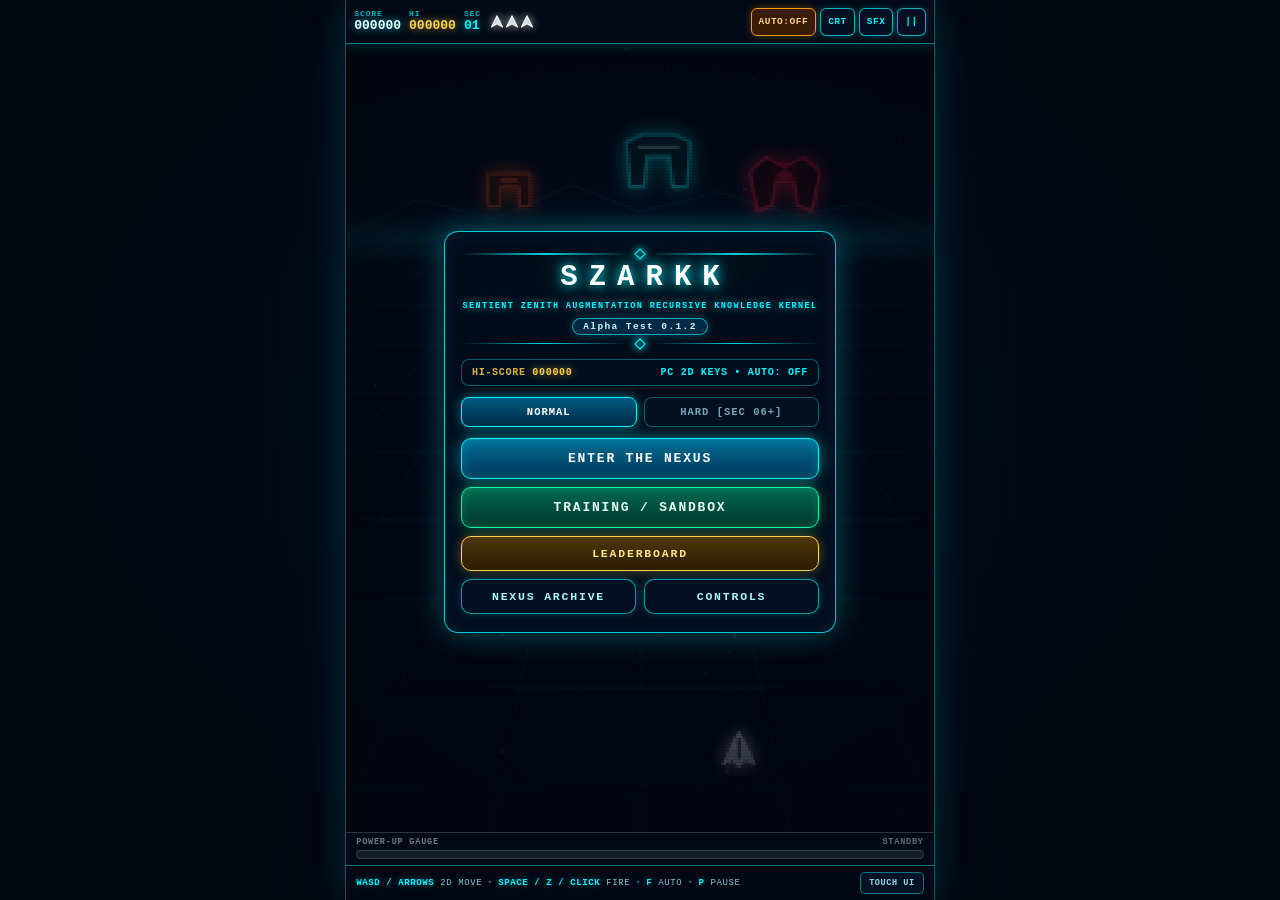
==== commit 6cbd8fc0: "Whole-game pixel render: 240x320 low-res scene upscaled 2x nearest-neighbour, crisp deferred canvas " ====
--- a/index.html
+++ b/index.html
@@ -4,25 +4,25 @@
   <meta charset="UTF-8">
   <meta name="viewport" content="width=device-width, initial-scale=1.0, maximum-scale=1.0, user-scalable=no, viewport-fit=cover">
   <title>SZARKK — Alpha Test 0.1.2</title>
-  <link rel="stylesheet" href="css/style.css?v=0.1.2i">
+  <link rel="stylesheet" href="css/style.css?v=0.1.2p">
   <script type="importmap">
     {
       "imports": {
-        "./js/audio.js": "./js/audio.js?v=0.1.2i",
-        "./js/config.js": "./js/config.js?v=0.1.2i",
-        "./js/enemies.js": "./js/enemies.js?v=0.1.2i",
-        "./js/enforcers.js": "./js/enforcers.js?v=0.1.2i",
-        "./js/leaderboard.js": "./js/leaderboard.js?v=0.1.2i",
-        "./js/main.js": "./js/main.js?v=0.1.2i",
-        "./js/player.js": "./js/player.js?v=0.1.2i",
-        "./js/powerups.js": "./js/powerups.js?v=0.1.2i",
-        "./js/projectiles.js": "./js/projectiles.js?v=0.1.2i",
-        "./js/renderer.js": "./js/renderer.js?v=0.1.2i",
-        "./js/sandbox.js": "./js/sandbox.js?v=0.1.2i",
-        "./js/special_enemies.js": "./js/special_enemies.js?v=0.1.2i",
-        "./js/sprites.js": "./js/sprites.js?v=0.1.2i",
-        "./js/ui.js": "./js/ui.js?v=0.1.2i",
-        "./js/utils.js": "./js/utils.js?v=0.1.2i"
+        "./js/audio.js": "./js/audio.js?v=0.1.2p",
+        "./js/config.js": "./js/config.js?v=0.1.2p",
+        "./js/enemies.js": "./js/enemies.js?v=0.1.2p",
+        "./js/enforcers.js": "./js/enforcers.js?v=0.1.2p",
+        "./js/leaderboard.js": "./js/leaderboard.js?v=0.1.2p",
+        "./js/main.js": "./js/main.js?v=0.1.2p",
+        "./js/player.js": "./js/player.js?v=0.1.2p",
+        "./js/powerups.js": "./js/powerups.js?v=0.1.2p",
+        "./js/projectiles.js": "./js/projectiles.js?v=0.1.2p",
+        "./js/renderer.js": "./js/renderer.js?v=0.1.2p",
+        "./js/sandbox.js": "./js/sandbox.js?v=0.1.2p",
+        "./js/special_enemies.js": "./js/special_enemies.js?v=0.1.2p",
+        "./js/sprites.js": "./js/sprites.js?v=0.1.2p",
+        "./js/ui.js": "./js/ui.js?v=0.1.2p",
+        "./js/utils.js": "./js/utils.js?v=0.1.2p"
       }
     }
   </script>
@@ -517,6 +517,6 @@
     </nav>
   </div>
 
-  <script type="module" src="js/main.js?v=0.1.2i"></script>
+  <script type="module" src="js/main.js?v=0.1.2p"></script>
 </body>
 </html>
--- a/css/style.css
+++ b/css/style.css
@@ -255,6 +255,8 @@
   max-height: 100%;
   touch-action: none;
   cursor: default;
+  image-rendering: crisp-edges;
+  image-rendering: pixelated;
 }
 
 /* Optional Toggleable CRT Scanline + Vignette Filter */
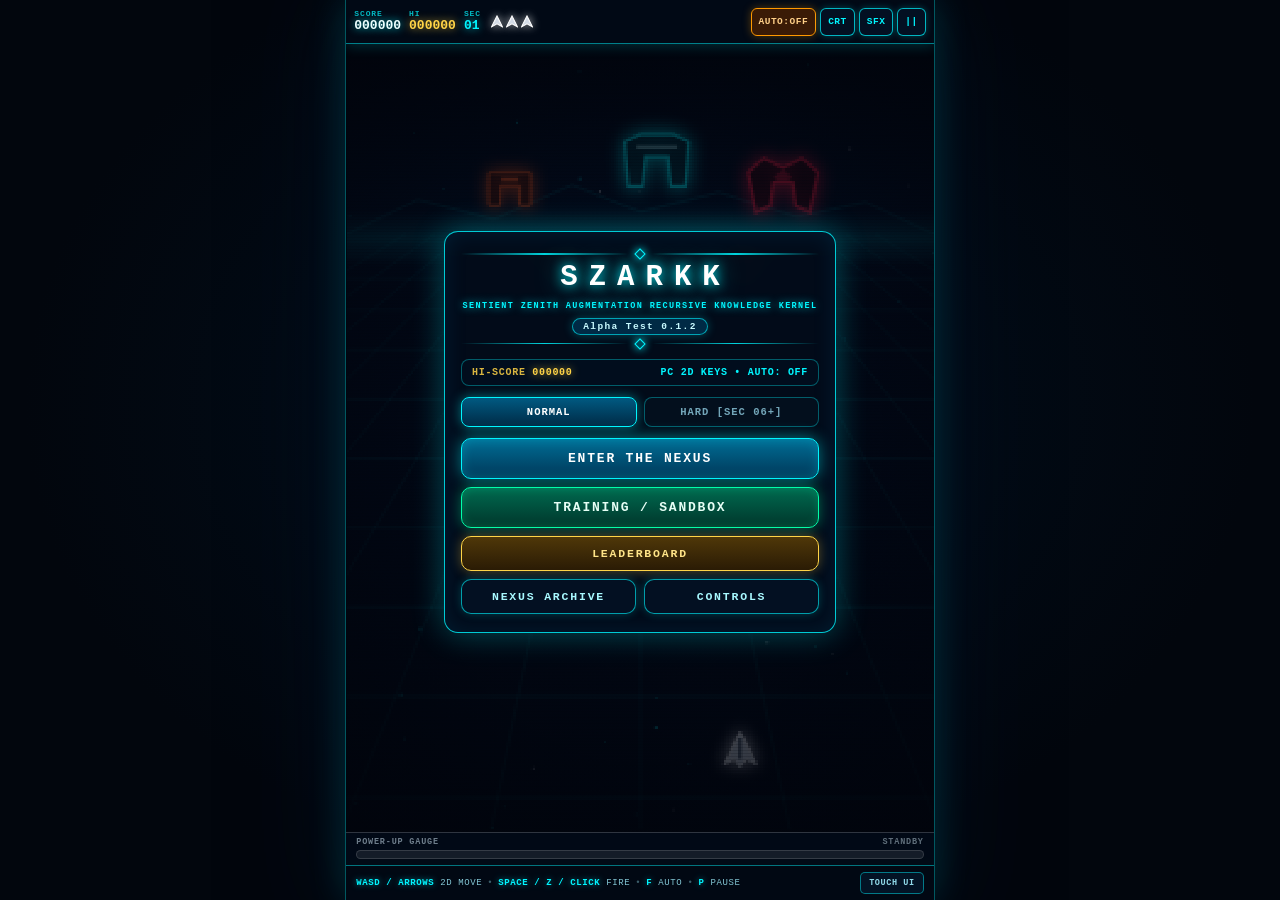
==== commit 691de1cd: "Testing build: separate localStorage keys (szarkk_test_*) so saves/leaderboard don't mix with the ma" ====
--- a/index.html
+++ b/index.html
@@ -4,25 +4,25 @@
   <meta charset="UTF-8">
   <meta name="viewport" content="width=device-width, initial-scale=1.0, maximum-scale=1.0, user-scalable=no, viewport-fit=cover">
   <title>SZARKK — Alpha Test 0.1.2</title>
-  <link rel="stylesheet" href="css/style.css?v=0.1.2p">
+  <link rel="stylesheet" href="css/style.css?v=0.1.2q">
   <script type="importmap">
     {
       "imports": {
-        "./js/audio.js": "./js/audio.js?v=0.1.2p",
-        "./js/config.js": "./js/config.js?v=0.1.2p",
-        "./js/enemies.js": "./js/enemies.js?v=0.1.2p",
-        "./js/enforcers.js": "./js/enforcers.js?v=0.1.2p",
-        "./js/leaderboard.js": "./js/leaderboard.js?v=0.1.2p",
-        "./js/main.js": "./js/main.js?v=0.1.2p",
-        "./js/player.js": "./js/player.js?v=0.1.2p",
-        "./js/powerups.js": "./js/powerups.js?v=0.1.2p",
-        "./js/projectiles.js": "./js/projectiles.js?v=0.1.2p",
-        "./js/renderer.js": "./js/renderer.js?v=0.1.2p",
-        "./js/sandbox.js": "./js/sandbox.js?v=0.1.2p",
-        "./js/special_enemies.js": "./js/special_enemies.js?v=0.1.2p",
-        "./js/sprites.js": "./js/sprites.js?v=0.1.2p",
-        "./js/ui.js": "./js/ui.js?v=0.1.2p",
-        "./js/utils.js": "./js/utils.js?v=0.1.2p"
+        "./js/audio.js": "./js/audio.js?v=0.1.2q",
+        "./js/config.js": "./js/config.js?v=0.1.2q",
+        "./js/enemies.js": "./js/enemies.js?v=0.1.2q",
+        "./js/enforcers.js": "./js/enforcers.js?v=0.1.2q",
+        "./js/leaderboard.js": "./js/leaderboard.js?v=0.1.2q",
+        "./js/main.js": "./js/main.js?v=0.1.2q",
+        "./js/player.js": "./js/player.js?v=0.1.2q",
+        "./js/powerups.js": "./js/powerups.js?v=0.1.2q",
+        "./js/projectiles.js": "./js/projectiles.js?v=0.1.2q",
+        "./js/renderer.js": "./js/renderer.js?v=0.1.2q",
+        "./js/sandbox.js": "./js/sandbox.js?v=0.1.2q",
+        "./js/special_enemies.js": "./js/special_enemies.js?v=0.1.2q",
+        "./js/sprites.js": "./js/sprites.js?v=0.1.2q",
+        "./js/ui.js": "./js/ui.js?v=0.1.2q",
+        "./js/utils.js": "./js/utils.js?v=0.1.2q"
       }
     }
   </script>
@@ -517,6 +517,6 @@
     </nav>
   </div>
 
-  <script type="module" src="js/main.js?v=0.1.2p"></script>
+  <script type="module" src="js/main.js?v=0.1.2q"></script>
 </body>
 </html>
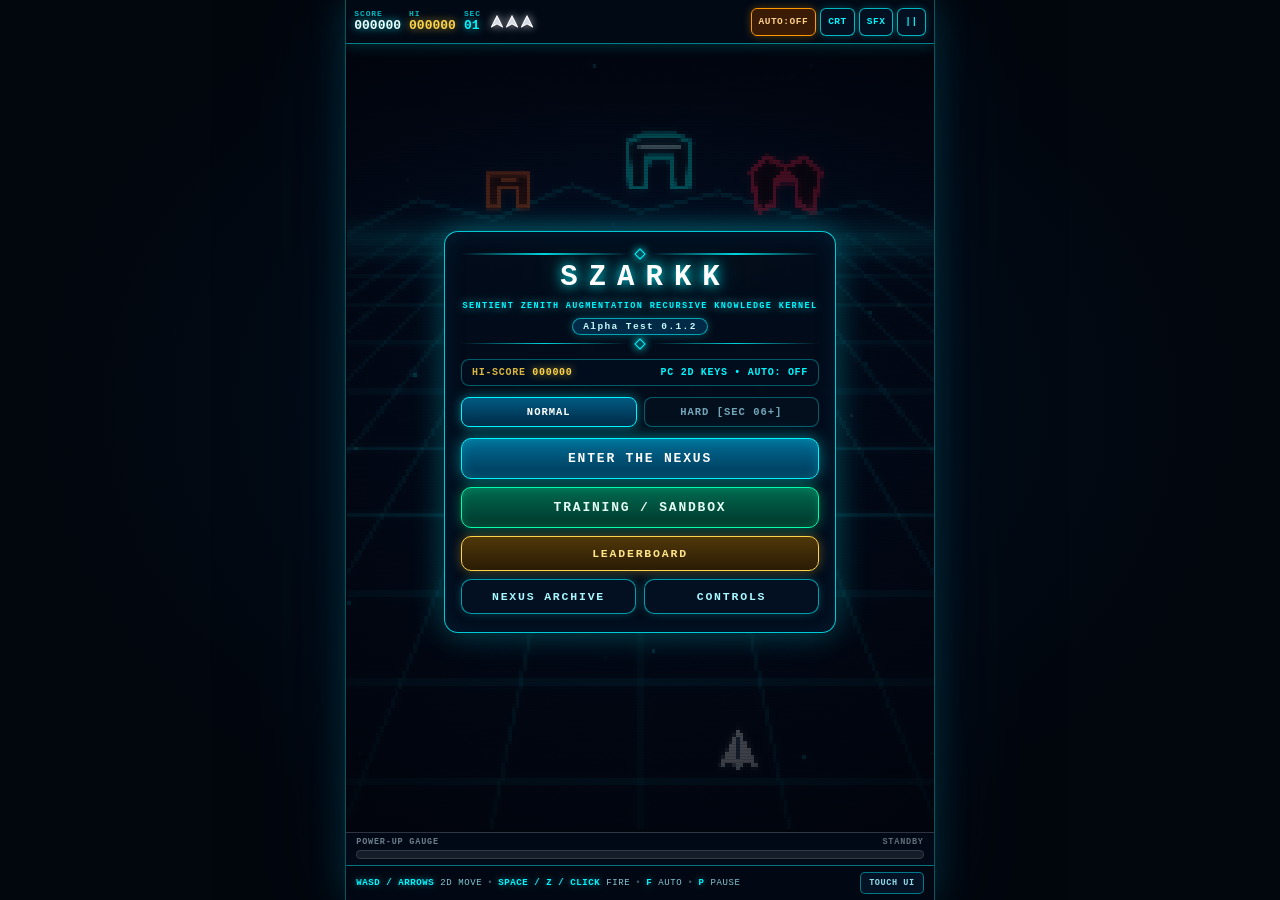
==== commit 1f9417a1: "Pixel render v2: 3x art grid (160x213), point-sampled hard pixels, no shadowBlur on art layer, 1-art" ====
--- a/index.html
+++ b/index.html
@@ -4,25 +4,25 @@
   <meta charset="UTF-8">
   <meta name="viewport" content="width=device-width, initial-scale=1.0, maximum-scale=1.0, user-scalable=no, viewport-fit=cover">
   <title>SZARKK — Alpha Test 0.1.2</title>
-  <link rel="stylesheet" href="css/style.css?v=0.1.2q">
+  <link rel="stylesheet" href="css/style.css?v=0.1.2r">
   <script type="importmap">
     {
       "imports": {
-        "./js/audio.js": "./js/audio.js?v=0.1.2q",
-        "./js/config.js": "./js/config.js?v=0.1.2q",
-        "./js/enemies.js": "./js/enemies.js?v=0.1.2q",
-        "./js/enforcers.js": "./js/enforcers.js?v=0.1.2q",
-        "./js/leaderboard.js": "./js/leaderboard.js?v=0.1.2q",
-        "./js/main.js": "./js/main.js?v=0.1.2q",
-        "./js/player.js": "./js/player.js?v=0.1.2q",
-        "./js/powerups.js": "./js/powerups.js?v=0.1.2q",
-        "./js/projectiles.js": "./js/projectiles.js?v=0.1.2q",
-        "./js/renderer.js": "./js/renderer.js?v=0.1.2q",
-        "./js/sandbox.js": "./js/sandbox.js?v=0.1.2q",
-        "./js/special_enemies.js": "./js/special_enemies.js?v=0.1.2q",
-        "./js/sprites.js": "./js/sprites.js?v=0.1.2q",
-        "./js/ui.js": "./js/ui.js?v=0.1.2q",
-        "./js/utils.js": "./js/utils.js?v=0.1.2q"
+        "./js/audio.js": "./js/audio.js?v=0.1.2r",
+        "./js/config.js": "./js/config.js?v=0.1.2r",
+        "./js/enemies.js": "./js/enemies.js?v=0.1.2r",
+        "./js/enforcers.js": "./js/enforcers.js?v=0.1.2r",
+        "./js/leaderboard.js": "./js/leaderboard.js?v=0.1.2r",
+        "./js/main.js": "./js/main.js?v=0.1.2r",
+        "./js/player.js": "./js/player.js?v=0.1.2r",
+        "./js/powerups.js": "./js/powerups.js?v=0.1.2r",
+        "./js/projectiles.js": "./js/projectiles.js?v=0.1.2r",
+        "./js/renderer.js": "./js/renderer.js?v=0.1.2r",
+        "./js/sandbox.js": "./js/sandbox.js?v=0.1.2r",
+        "./js/special_enemies.js": "./js/special_enemies.js?v=0.1.2r",
+        "./js/sprites.js": "./js/sprites.js?v=0.1.2r",
+        "./js/ui.js": "./js/ui.js?v=0.1.2r",
+        "./js/utils.js": "./js/utils.js?v=0.1.2r"
       }
     }
   </script>
@@ -517,6 +517,6 @@
     </nav>
   </div>
 
-  <script type="module" src="js/main.js?v=0.1.2q"></script>
+  <script type="module" src="js/main.js?v=0.1.2r"></script>
 </body>
 </html>
